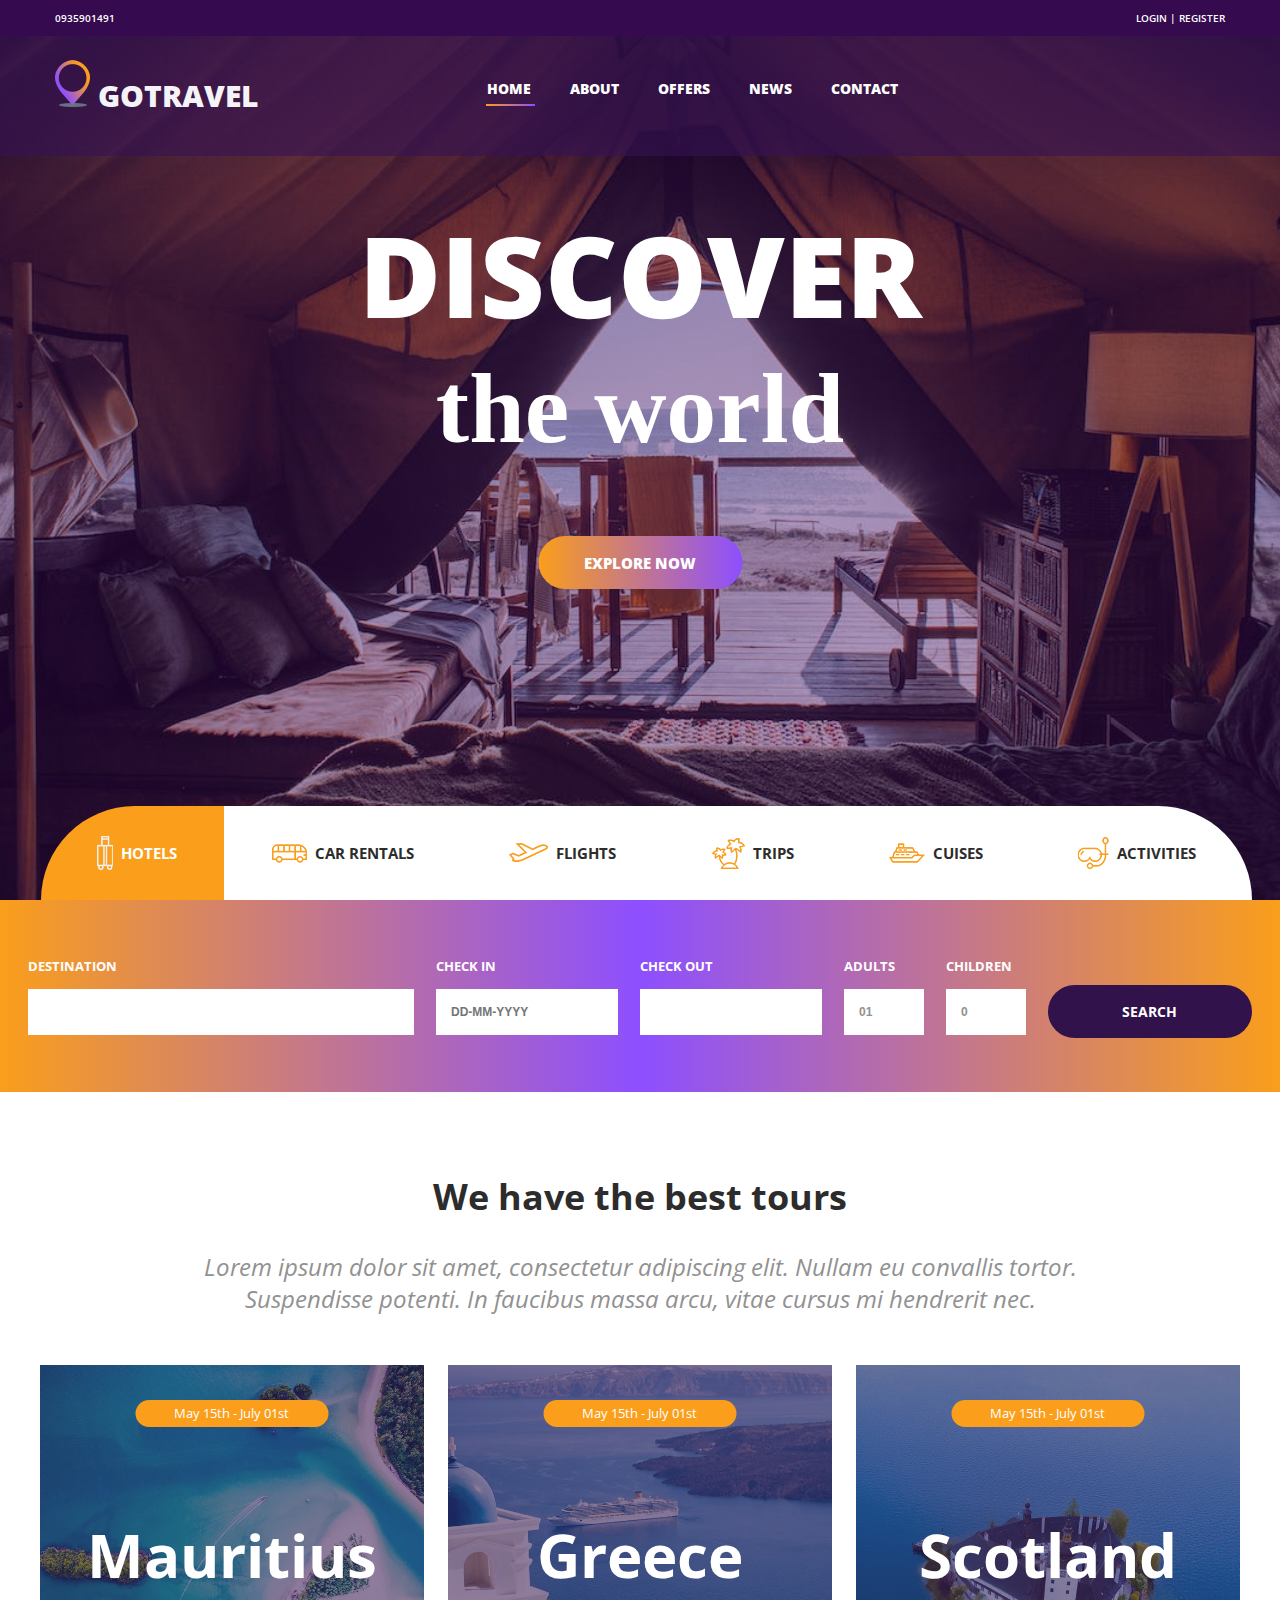
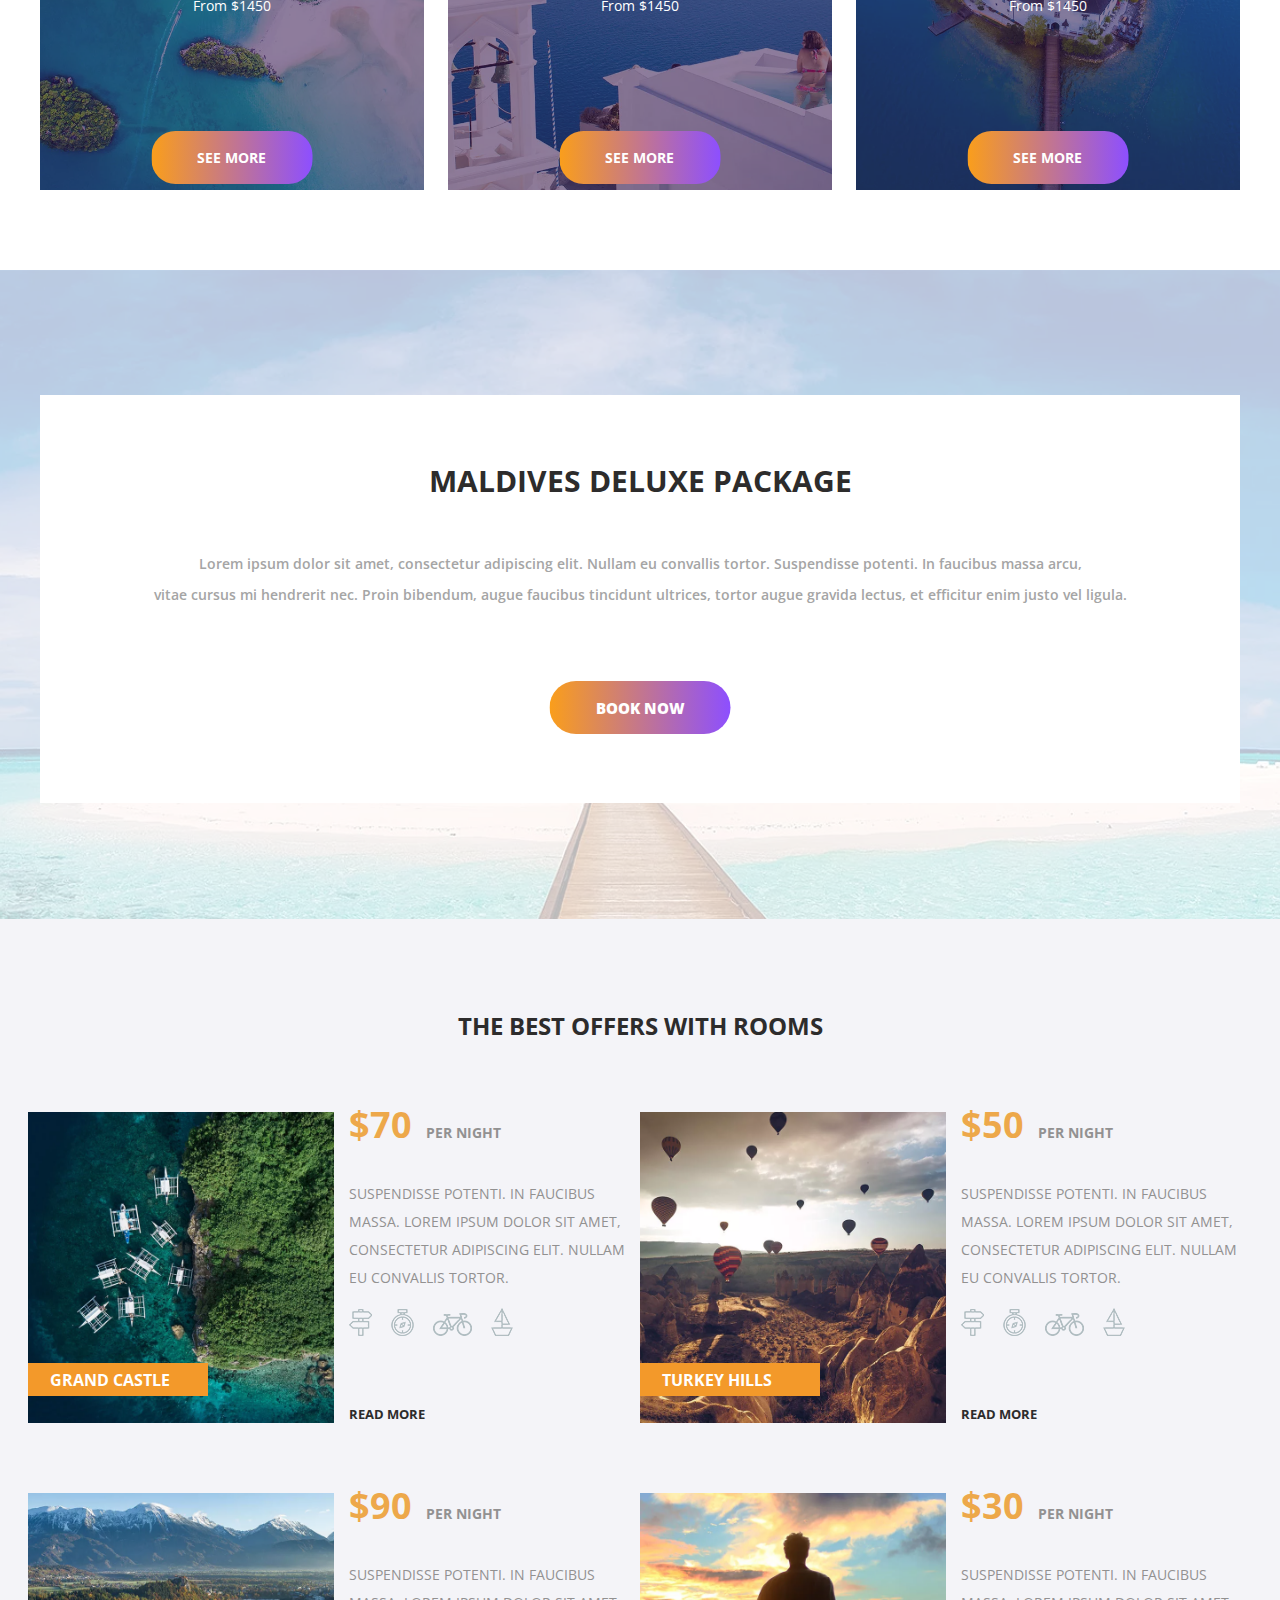
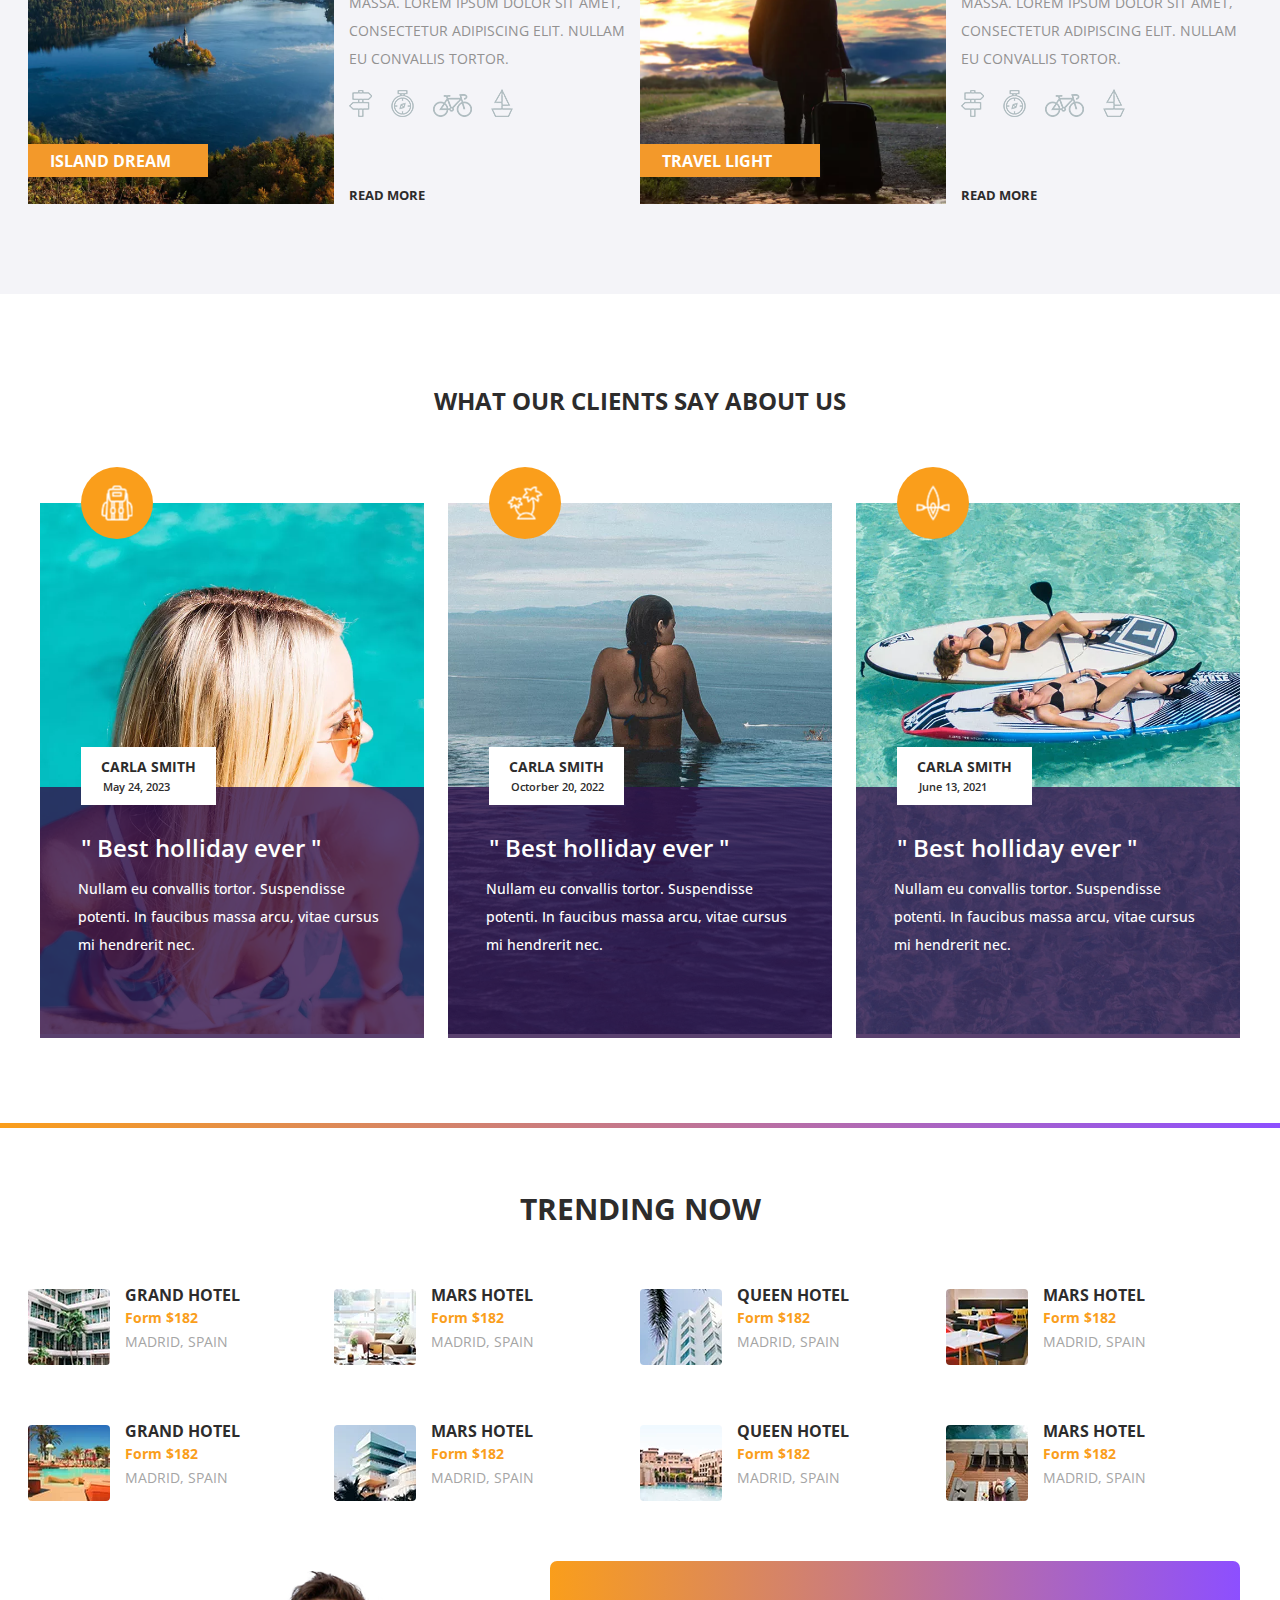
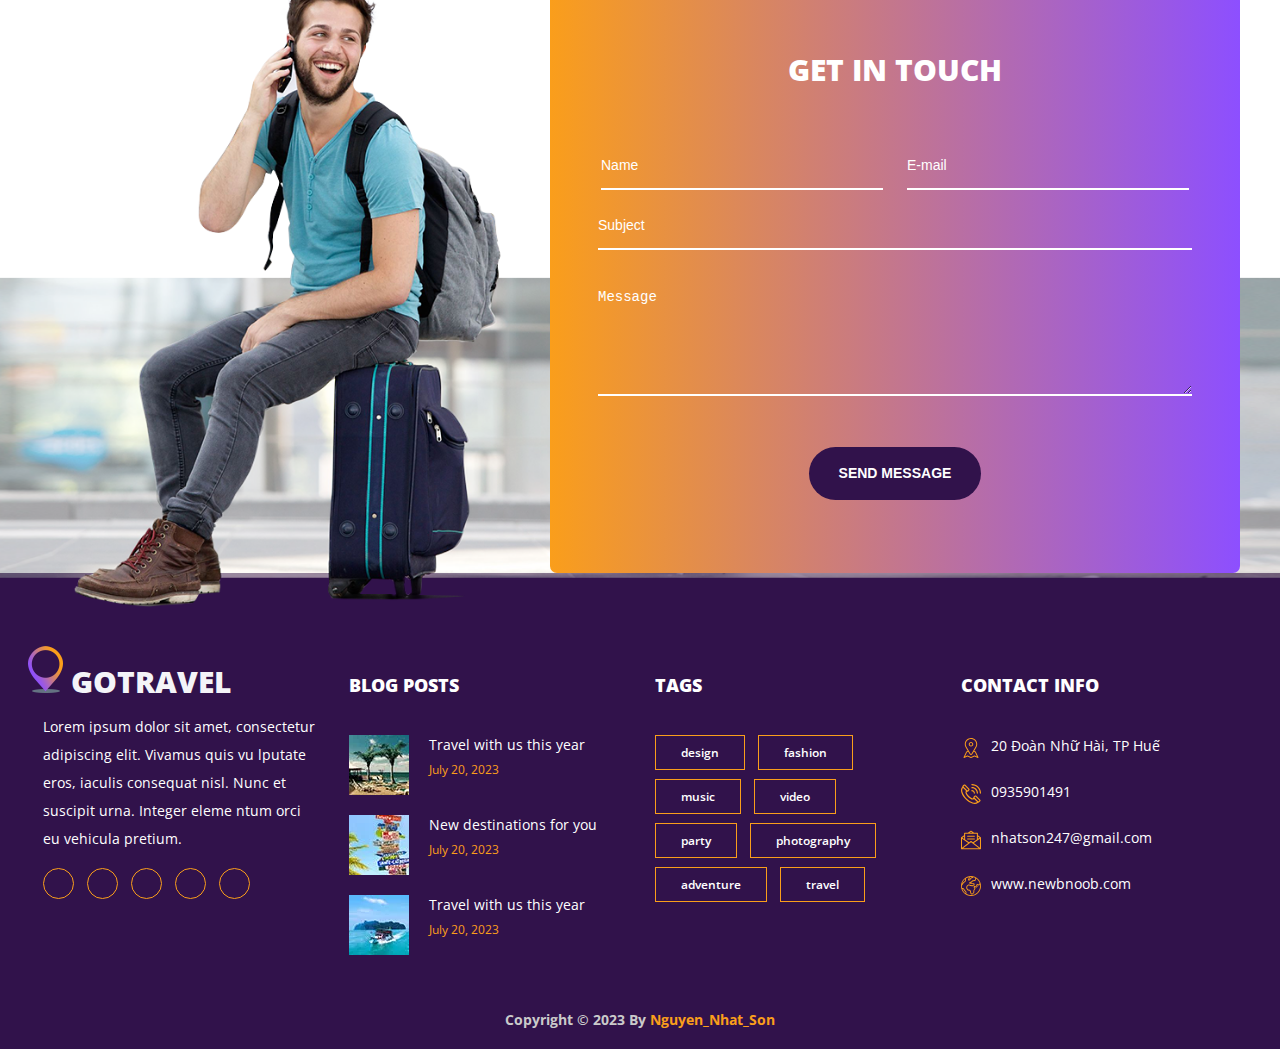
==== Pages/home.html @ bffc8c60 "update2023" ====
<!DOCTYPE html>
<html lang="en">
<head>
    <meta charset="UTF-8">
    <meta http-equiv="X-UA-Compatible" content="IE=edge">
    <meta name="viewport" content="width=device-width, initial-scale=1.0">
    <title>GoTravel</title>
    <link rel="stylesheet" href="https://cdnjs.cloudflare.com/ajax/libs/font-awesome/5.15.3/css/all.min.css" integrity="sha512-iBBXm8fW90+nuLcSKlbmrPcLa0OT92xO1BIsZ+ywDWZCvqsWgccV3gFoRBv0z+8dLJgyAHIhR35VZc2oM/gI1w==" crossorigin="anonymous" referrerpolicy="no-referrer">
    <link rel="stylesheet" href="../assets/main/css/grid.css">
    <link rel="stylesheet" href="../assets/main/css/base.css">
    <link rel="stylesheet" href="../assets/main/css/main.css">
    <link rel="stylesheet" href="../assets/main/css/responsive.css">
    <link rel="stylesheet" href="../assets/main/css/main-home.css">

    
</head>
<body>
    <header class="header">
        <div class="header__topbar">
        <div class="grid wide">
          <div class="header__topbar__container">
            <div class="row">
              <div class="l-6 m-8 c-8">
                <div class="header__topbar__container--contacts">
                  <span>0935901491</span>
                  <a href="#"><i class="fab fa-pinterest"></i></a>
                  <a href="#"><i class="fab fa-facebook-f"></i></a>
                  <a href="#"><i class="fab fa-twitter"></i></a>
                  <a href="#"><i class="fab fa-dribbble"></i></a>
                  <a href="#"><i class="fab fa-behance"></i></a>
                  <a href="#"><i class="fab fa-linkedin-in"></i></a>
                </div>
              </div>
              <div class="l-6 m-4 c-4">
                <ul class="header__topbar__container--register">
                    <a href="../form/dangnhap.html">
                      <li>Login</li>
                    </a>
                    <a href="#">
                      <li>|</li>
                    </a>
                    <a href="../form/dangky.html">
                      <li>Register</li>
                    </a>
                  </ul>
              </div>
            </div>
          </div>
        </div>
        </div>
        <nav class="header__nav">
        <div class="header__nav__container">
          <div class="grid wide">
            <div class="row">
              <div class="l-3 m-6 c-8">
                <a href="#">
                  <div class="header__nav__container--logo">
                    <img src="../assets/main/img/logo.webp" alt=""> GoTravel
                  </div>
                </a>
              </div>
              <div class="l-6 hide-on-tablet_mobile">
                <ul class="header__nav__container--list">
                    <li><a href="home.html" class="active">Home</a></li>
                    <li><a href="about.html">About</a></li>
                    <li><a href="offers.html">Offers</a></li>
                    <li><a href="news.html">News</a></li>
                    <li><a href="contact.html">Contact</a></li>
                </ul>
              </div>              
              <div class="l-3 m-6 c-4">
                  <i class="fas fa-bars list-tablet-mobile" id="menu_open"></i>
                <div class="header__nav__container--search">
                  <i class="fas fa-search" id="search"></i>
                  <br>
                  <input type="text" placeholder="Search...">
                </div>
              </div>
            </div>
          </div>
        </div>
        </nav>
        <div class="header__menu">
        <div class="header__menu__overlay"></div>
        <div class="header__menu__body--content">
          <ul>
            <li><a href="Pages/home.html" class="active">Home</a></li>
            <li><a href="Pages/about.html">About</a></li>
            <li><a href="Pages/offers.html">Offers</a></li>
            <li><a href="Pages/news.html">News</a></li>
            <li><a href="Pages/contact.html">Contact</a></li>
          </ul>
          <i class="fas fa-times" id="menu_close"></i>
        </div>
        </div>
        <div class="scroll-top">
        <i class="fas fa-arrow-up"></i>
        </div>
        </header>
        <div class="home">
          <div class="home__background"></div>
          <div class="grid wide">
              <div class="row">
                  <div class="home__container__slider">
                      <div class="home__container__slider--content">
                          <h1>Discover</h1>
                          <h1>the world</h1>
                      </div>
                      <div class="home__container__slider--btn">
                          <div class="btn__bgc"></div>
                          <a href="#">explore now</a>
                      </div>
                  </div>
              </div>
          </div>
      </div>
      <div class="search">
        <div class="grid wide">
            <div class="search__container__tabs grid wide">
                <div class="row">
                    <div class="search__container__tab d-flex active">
                        <img src="../assets/main/img/hotel.webp" alt="">
                        <span>Hotels</span>
                    </div>
                    <div class="search__container__tab d-flex">
                        <img src="../assets/main/img/car.webp" alt="">
                        <span>Car rentals</span>
                    </div>
                    <div class="search__container__tab d-flex">
                        <img src="../assets/main/img/fly.webp" alt="">
                        <span>Flights</span>
                    </div>
                    <div class="search__container__tab d-flex">
                        <img src="../assets/main/img/trip.webp" alt="">
                        <span>Trips</span>
                    </div>
                    <div class="search__container__tab d-flex">
                        <img src="../assets/main/img/cruises.webp" alt="">
                        <span>Cuises</span>
                    </div>
                    <div class="search__container__tab d-flex">
                        <img src="../assets/main/img/activities.webp" alt="">
                        <span>Activities</span>
                    </div>
                </div>
            </div>
            <div class="search__container">
                <div class="row">
                    <div class="search__container--item l-4 m-6 c-12">
                        <div>
                            <span>Destination</span>
                        </div>
                        <input type="text">
                    </div>
                    <div class="search__container--item l-2 m-6 c-12">
                        <div>
                            <span>Check in</span>
                        </div>
                        <input type="text" placeholder="DD-MM-YYYY">
                    </div>
                    <div class="search__container--item l-2 m-6 c-12">
                        <div>
                            <span>Check out</span>
                        </div>
                        <input type="text">
                    </div>
                    <div class="search__container--item l-1 m-3 c-6">
                        <div>
                            <span>Adults</span>
                        </div>
                        <select name="" id="">
                            <option>01</option>
                            <option>02</option>
                            <option>03</option>
                        </select>
                    </div>
                    <div class="search__container--item l-1 m-3 c-6">
                        <div>
                            <span>CHILDREN</span>
                        </div>
                        <select name="" id="">
                            <option>0</option>
                            <option>01</option>
                            <option>02</option>
                        </select>
                    </div>
                    <div class="search__container--btn l-2 m-4 c-4">
                        <a href="#">Search</a>
                    </div>
                </div>
            </div>
        </div>
    </div>
    <div class="tour">
      <div class="grid wide">
          <div class="tour__container">
              <div class="tour__container__content">
                  <h2>We have the best tours</h2>
                  <p>Lorem ipsum dolor sit amet, consectetur adipiscing elit. Nullam eu convallis tortor.<br> Suspendisse potenti. In faucibus massa arcu, vitae cursus mi hendrerit nec.</p>
              </div>
              <div class="tour__container__items">
                  <div class="row">
                      <div class="col l-4 m-12 c-12">
                          <div class="tour__container__item">
                              <div class="item__overlay"></div>
                              <div class="item__background" style="background-image:url(../assets/main/img/xintro_1.jpg.pagespeed.ic.vc2WNRX2pm.webp)"></div>
                              <div class="item__content">
                                  <span class="item_date">May 15th - July 01st</span>
                                  <div class="item_center">
                                      <h1>Mauritius</h1>
                                      <div class="item_price">From $1450</div>
                                      <div class="item_rating">
                                          <i class="fa fa-star"></i>
                                          <i class="fa fa-star"></i>
                                          <i class="fa fa-star"></i>
                                          <i class="fa fa-star"></i>
                                          <i class="fa fa-star"></i>
                                      </div>
                                      <div class="tour__item--btn">
                                          <div class="tour__btn__bgc"></div>
                                          <a href="#">See more </a>
                                      </div>
                                  </div>
                              </div>
                          </div>
                      </div>
                      <div class="col l-4 m-12 c-12">
                          <div class="tour__container__item">
                              <div class="item__overlay"></div>
                              <div class="item__background" style="background-image:url(../assets/main/img/xintro_2.jpg.pagespeed.ic.T0_SEU16mo.webp)"></div>
                              <div class="item__content">
                                  <span class="item_date">May 15th - July 01st</span>
                                  <div class="item_center">
                                      <h1>Greece</h1>
                                      <div class="item_price">From $1450</div>
                                      <div class="item_rating">
                                          <i class="fa fa-star"></i>
                                          <i class="fa fa-star"></i>
                                          <i class="fa fa-star"></i>
                                          <i class="fa fa-star"></i>
                                          <i class="fa fa-star"></i>
                                      </div>
                                      <div class="tour__item--btn">
                                          <div class="tour__btn__bgc"></div>
                                          <a href="#">See more
                                              <span></span>
                                              <span></span>
                                              <span></span>
                                          </a>
                                      </div>
                                  </div>
                              </div>
                          </div>
                      </div>
                      <div class="col l-4 m-12 c-12">
                          <div class="tour__container__item">
                              <div class="item__overlay"></div>
                              <div class="item__background" style="background-image:url(../assets/main/img/xintro_3.jpg.pagespeed.ic.56ahj3oq2s.webp)"></div>
                              <div class="item__content">
                                  <span class="item_date">May 15th - July 01st</span>
                                  <div class="item_center">
                                      <h1>Scotland</h1>
                                      <div class="item_price">From $1450</div>
                                      <div class="item_rating">
                                          <i class="fa fa-star"></i>
                                          <i class="fa fa-star"></i>
                                          <i class="fa fa-star"></i>
                                          <i class="fa fa-star"></i>
                                          <i class="fa fa-star"></i>
                                      </div>
                                      <div class="tour__item--btn">
                                          <div class="tour__btn__bgc"></div>
                                          <a href="#">See more
                                              <span></span>
                                              <span></span>
                                              <span></span>
                                          </a>
                                      </div>
                                  </div>
                              </div>
                          </div>
                      </div>
                  </div>
              </div>
          </div>
      </div>
  </div>
  <div class="package">
    <div class="package__background" style="background-image:url(../assets/main/img/xcta.jpg.pagespeed.ic.m69gPEowgD.webp)"></div>
    <div class="package__container">
        <div class="grid wide">
            <div class="package__container___body">
                <div class="package__container___body--content">
                    <div class="body--content__cta">
                        <h2>maldives deluxe package</h2>
                        <div class="item_rating">
                            <i class="fa fa-star"></i>
                            <i class="fa fa-star"></i>
                            <i class="fa fa-star"></i>
                            <i class="fa fa-star"></i>
                            <i class="far fa-star"></i>
                        </div>
                        <p>Lorem ipsum dolor sit amet, consectetur adipiscing elit. Nullam eu convallis tortor. Suspendisse potenti. In faucibus massa arcu,<br> vitae cursus mi hendrerit nec. Proin bibendum, augue faucibus tincidunt ultrices, tortor
                            augue gravida lectus, et efficitur enim justo vel ligula.</p>
                    </div>
                    <div class="item--btn">
                        <div class="btn__bgc"></div>
                        <a href="#">Book Now</a>
                    </div>
                </div>
            </div>
        </div>
    </div>
</div>
<div class="offers">
    <div class="offers__container">
        <div class="grid wide">
            <h2>the best offers with rooms</h2>
            <div class="row offers__container__items">
                <div class="col l-6 m-12 c-12 s-12">
                    <div class="offer__container__item">
                        <div class="row">
                            <div class="col l-6 m-6 c-6 s-12">
                                <div class="offer__item__img--container">
                                    <div class="offer__item__img" style="background-image:url(../assets/main/img/1.webp)"></div>
                                    <div class="offer__container__item-name">
                                        <a href="#">grand castle</a>
                                    </div>
                                </div>
                            </div>
                            <div class="l-6 m-6 c-6 s-12">
                                <div class="offer__container__item--content">
                                    <div class="offers__item__price">
                                        $70
                                        <span>per night</span>
                                    </div>
                                    <div class="item_rating">
                                        <i class="fa fa-star"></i>
                                        <i class="fa fa-star"></i>
                                        <i class="fa fa-star"></i>
                                        <i class="fa fa-star"></i>
                                        <i class="far fa-star"></i>
                                    </div>
                                    <p>Suspendisse potenti. In faucibus massa. Lorem ipsum dolor sit amet, consectetur adipiscing elit. Nullam eu convallis tortor.</p>
                                    <div class="offer__item--icon">
                                        <img src="../assets/main/img/xpost.png.pagespeed.ic.8S9NJqfU1S.webp" alt="">
                                        <img src="../assets/main/img/xcompass.png.pagespeed.ic.BMlGyHi2Dm.webp" alt="">
                                        <img src="../assets/main/img/xbicycle.png.pagespeed.ic.-D-2GN2myH.webp" alt="">
                                        <img src="../assets/main/img/xsailboat.png.pagespeed.ic.bAIbYdxQvf.webp" alt="">

                                    </div>
                                    <a href="#">Read more</a>
                                </div>
                            </div>
                        </div>
                    </div>
                </div>
                <div class="col l-6 m-12 c-12 s-12">
                    <div class="offer__container__item">
                        <div class="row">
                            <div class="col l-6 m-6 c-6 s-12">
                                <div class="offer__item__img--container">
                                    <div class="offer__item__img" style="background-image:url(../assets/main/img/2.webp)"></div>
                                    <div class="offer__container__item-name">
                                        <a href="#">turkey hills</a>
                                    </div>
                                </div>
                            </div>
                            <div class="l-6 m-6 c-6 s-12">
                                <div class="offer__container__item--content">
                                    <div class="offers__item__price">
                                        $50
                                        <span>per night</span>
                                    </div>
                                    <div class="item_rating">
                                        <i class="fa fa-star"></i>
                                        <i class="fa fa-star"></i>
                                        <i class="fa fa-star"></i>
                                        <i class="fa fa-star"></i>
                                        <i class="far fa-star"></i>
                                    </div>
                                    <p>Suspendisse potenti. In faucibus massa. Lorem ipsum dolor sit amet, consectetur adipiscing elit. Nullam eu convallis tortor.</p>
                                    <div class="offer__item--icon">
                                        <img src="../assets/main/img/xpost.png.pagespeed.ic.8S9NJqfU1S.webp" alt="">
                                        <img src="../assets/main/img/xcompass.png.pagespeed.ic.BMlGyHi2Dm.webp" alt="">
                                        <img src="../assets/main/img/xbicycle.png.pagespeed.ic.-D-2GN2myH.webp" alt="">
                                        <img src="../assets/main/img/xsailboat.png.pagespeed.ic.bAIbYdxQvf.webp" alt="">
                                    </div>
                                    <a href="#">Read more</a>
                                </div>
                            </div>
                        </div>
                    </div>
                </div>
                <div class="col l-6 m-12 c-12">
                    <div class="offer__container__item">
                        <div class="row">
                            <div class="col l-6 m-6 c-6 s-12">
                                <div class="offer__item__img--container">
                                    <div class="offer__item__img" style="background-image:url(../assets/main/img/xoffer_3.jpg.pagespeed.ic.9JfYNcm8fb.webp)"></div>
                                    <div class="offer__container__item-name">
                                        <a href="#">island dream</a>
                                    </div>
                                </div>
                            </div>
                            <div class="l-6 m-6 c-6 s-12">
                                <div class="offer__container__item--content">
                                    <div class="offers__item__price">
                                        $90
                                        <span>per night</span>
                                    </div>
                                    <div class="item_rating">
                                        <i class="fa fa-star"></i>
                                        <i class="fa fa-star"></i>
                                        <i class="fa fa-star"></i>
                                        <i class="fa fa-star"></i>
                                        <i class="far fa-star"></i>
                                    </div>
                                    <p>Suspendisse potenti. In faucibus massa. Lorem ipsum dolor sit amet, consectetur adipiscing elit. Nullam eu convallis tortor.</p>
                                    <div class="offer__item--icon">
                                        <img src="../assets/main/img/xpost.png.pagespeed.ic.8S9NJqfU1S.webp" alt="">
                                        <img src="../assets/main/img/xcompass.png.pagespeed.ic.BMlGyHi2Dm.webp" alt="">
                                        <img src="../assets/main/img/xbicycle.png.pagespeed.ic.-D-2GN2myH.webp" alt="">
                                        <img src="../assets/main/img/xsailboat.png.pagespeed.ic.bAIbYdxQvf.webp" alt="">
                                    </div>
                                    <a href="#">Read more</a>
                                </div>
                            </div>
                        </div>
                    </div>
                </div>
                <div class="col l-6 m-12 c-12">
                    <div class="offer__container__item">
                        <div class="row">
                            <div class="col l-6 m-6 c-6 s-12">
                                <div class="offer__item__img--container">
                                    <div class="offer__item__img" style="background-image:url(../assets/main/img/xoffer_4.jpg.pagespeed.ic.sP-uVX8-UR.webp)"></div>
                                    <div class="offer__container__item-name">
                                        <a href="#">travel light</a>
                                    </div>
                                </div>
                            </div>
                            <div class="l-6 m-6 c-6 s-12">
                                <div class="offer__container__item--content">
                                    <div class="offers__item__price">
                                        $30
                                        <span>per night</span>
                                    </div>
                                    <div class="item_rating">
                                        <i class="fa fa-star"></i>
                                        <i class="fa fa-star"></i>
                                        <i class="fa fa-star"></i>
                                        <i class="fa fa-star"></i>
                                        <i class="far fa-star"></i>
                                    </div>
                                    <p>Suspendisse potenti. In faucibus massa. Lorem ipsum dolor sit amet, consectetur adipiscing elit. Nullam eu convallis tortor.</p>
                                    <div class="offer__item--icon">
                                        <img src="../assets/main/img/xpost.png.pagespeed.ic.8S9NJqfU1S.webp" alt="">
                                        <img src="../assets/main/img/xcompass.png.pagespeed.ic.BMlGyHi2Dm.webp" alt="">
                                        <img src="../assets/main/img/xbicycle.png.pagespeed.ic.-D-2GN2myH.webp" alt="">
                                        <img src="../assets/main/img/xsailboat.png.pagespeed.ic.bAIbYdxQvf.webp" alt="">
                                    </div>
                                    <a href="#">Read more</a>
                                </div>
                            </div>
                        </div>
                    </div>
                </div>
            </div>
        </div>
    </div>
</div>
<div class="testimonials">
    <div class="test_border"></div>
    <div class="grid wide">
        <div class="testimonials__body">
            <h2>what our clients say about us</h2>
            <div class="testimonials__body__items">
                <div class="row">
                    <div class="col l-4 m-6 c-6 xs-12 s-12">
                        <div class="testimonials__body__item">
                            <img src="../assets/main/img/xtest_1.jpg.pagespeed.ic.-6ItEd8cDS.webp" alt="">
                            <div class="body__item--icon">
                                <img src="../assets/main/img/xbackpack.png.pagespeed.ic.FSTbvACRee.webp" alt="">
                            </div>
                            <div class="body__item__container">
                                <div class="body__item__container__content">
                                    <span>" Best holliday ever "</span>
                                    <p>Nullam eu convallis tortor. Suspendisse potenti. In faucibus massa arcu, vitae cursus mi hendrerit nec.</p>
                                    <div class="body__item__container--info">
                                        <h3>carla smith</h3>
                                        <span>May 24, 2023</span>
                                    </div>
                                </div>
                            </div>
                        </div>
                    </div>
                    <div class="col l-4 m-6 c-6 xs-12 s-12">
                        <div class="testimonials__body__item">
                            <img src="../assets/main/img/xtest_2.jpg.pagespeed.ic.PdNyty5fyM.webp" alt="">
                            <div class="body__item--icon">
                                <img src="../assets/main/img/xisland_t.png.pagespeed.ic.VzskOYDdnJ.webp" alt="">
                            </div>
                            <div class="body__item__container">
                                <div class="body__item__container__content">
                                    <span>" Best holliday ever "</span>
                                    <p>Nullam eu convallis tortor. Suspendisse potenti. In faucibus massa arcu, vitae cursus mi hendrerit nec.</p>
                                    <div class="body__item__container--info">
                                        <h3>carla smith</h3>
                                        <span>Octorber 20, 2022</span>
                                    </div>
                                </div>
                            </div>
                        </div>
                    </div>
                    <div class="col l-4 ">
                        <div class="testimonials__body__item">
                            <img src="../assets/main/img/xtest_3.jpg.pagespeed.ic.ewoEOM4gUF.webp" alt="">
                            <div class="body__item--icon">
                                <img src="../assets/main/img/kayak.png.webp" alt="">
                            </div>
                            <div class="body__item__container">
                                <div class="body__item__container__content">
                                    <span>" Best holliday ever "</span>
                                    <p>Nullam eu convallis tortor. Suspendisse potenti. In faucibus massa arcu, vitae cursus mi hendrerit nec.</p>
                                    <div class="body__item__container--info">
                                        <h3>carla smith</h3>
                                        <span>June 13, 2021</span>
                                    </div>
                                </div>
                            </div>
                        </div>
                    </div>
                </div>
            </div>
        </div>
    </div>
</div>
<div class="trending">
    <div class="grid wide">
        <div class="trending__container">
            <h2>Trending Now</h2>
            <div class="trending__container__content">
                <div class="row">
                    <div class="col l-3 m-4 c-6 ">
                        <div class="row treding__container__item">
                            <div class="trending__content__img">
                                <img src="../assets/main/img/xtrend_1.png.pagespeed.ic.T7lv0FH9k0.webp" alt="">
                            </div>
                            <div class="trending__content__text">
                                <a href="#">Grand hotel</a>
                                <div class="trending__content--price">Form $182</div>
                                <span>Madrid, spain</span>
                            </div>
                        </div>
                    </div>
                    <div class="col l-3 m-4 c-6 ">
                        <div class="row treding__container__item">
                            <div class="trending__content__img">
                                <img src="../assets/main/img/xtrend_2.png.pagespeed.ic.RVoMK96K_o.webp" alt="">
                            </div>
                            <div class="trending__content__text">
                                <a href="#">Mars hotel</a>
                                <div class="trending__content--price">Form $182</div>
                                <span>Madrid, spain</span>
                            </div>
                        </div>
                    </div>
                    <div class="col l-3 m-4 c-6 ">
                        <div class="row treding__container__item">
                            <div class="trending__content__img">
                                <img src="../assets/main/img/xtrend_3.png.pagespeed.ic.r-Q1a1RUR6.webp" alt="">
                            </div>
                            <div class="trending__content__text">
                                <a href="#">Queen hotel</a>
                                <div class="trending__content--price">Form $182</div>
                                <span>Madrid, spain</span>
                            </div>
                        </div>
                    </div>
                    <div class="col l-3 m-4 c-6 ">
                        <div class="row treding__container__item">
                            <div class="trending__content__img">
                                <img src="../assets/main/img/xtrend_4.png.pagespeed.ic.IIP5He-Ysz.webp" alt="">
                            </div>
                            <div class="trending__content__text">
                                <a href="#">Mars hotel</a>
                                <div class="trending__content--price">Form $182</div>
                                <span>Madrid, spain</span>
                            </div>
                        </div>
                    </div>
                    <div class="col l-3 m-4 c-6 ">
                        <div class="row treding__container__item">
                            <div class="trending__content__img">
                                <img src="../assets/main/img/xtrend_5.png.pagespeed.ic.7EI7n6G_29.webp" alt="">
                            </div>
                            <div class="trending__content__text">
                                <a href="#">Grand hotel</a>
                                <div class="trending__content--price">Form $182</div>
                                <span>Madrid, spain</span>
                            </div>
                        </div>
                    </div>
                    <div class="col l-3 m-4 c-6 ">
                        <div class="row treding__container__item">
                            <div class="trending__content__img">
                                <img src="../assets/main/img/xtrend_6.png.pagespeed.ic.VzjfNeZa0P.webp" alt="">
                            </div>
                            <div class="trending__content__text">
                                <a href="#">Mars hotel</a>
                                <div class="trending__content--price">Form $182</div>
                                <span>Madrid, spain</span>
                            </div>
                        </div>
                    </div>
                    <div class="col l-3 m-0 c-0 ">
                        <div class="row treding__container__item">
                            <div class="trending__content__img">
                                <img src="../assets/main/img/xtrend_7.png.pagespeed.ic.zHzApqDPn0.webp" alt="">
                            </div>
                            <div class="trending__content__text">
                                <a href="#">Queen hotel</a>
                                <div class="trending__content--price">Form $182</div>
                                <span>Madrid, spain</span>
                            </div>
                        </div>
                    </div>
                    <div class="col l-3 m-0 c-0 ">
                        <div class="row treding__container__item">
                            <div class="trending__content__img">
                                <img src="../assets/main/img/xtrend_8.png.pagespeed.ic.PnOWJ1cx4g.webp" alt="">
                            </div>
                            <div class="trending__content__text">
                                <a href="#">Mars hotel</a>
                                <div class="trending__content--price">Form $182</div>
                                <span>Madrid, spain</span>
                            </div>
                        </div>
                    </div>
                </div>
            </div>
        </div>
    </div>
</div>
<div class="contact">
    <div class="contact__background"></div>
    <div class="grid wide">
        <div class="contact__container">
            <div class="row">
                <div class="col l-5"></div>
                <div class="col l-7">
                    <div class="contact__container__form">
                        <div class="contact__container__form--title">
                            <h2>get in touch</h2>
                        </div>
                        <div class="contact__form">
                            <input type="text" placeholder="Name" class="contact_form_name">
                            <input type="text" placeholder="E-mail" class="contact_form_email">
                            <input type="text" placeholder="Subject" class="contact_form_subject">
                            <textarea name="" id="" cols="30" rows="10" placeholder="Message"></textarea>
                            <button class="form_submit_button">send message</button>
                        </div>
                    </div>
                </div>
            </div>
        </div>
    </div>
</div>
<footer class="footer">
    <div class="footer__container">
            <div class="grid wide">
              <div class="row">
                <div class="col l-3 m-6 c-6 s-12">
                  <div class="footer__container__about">
                    <div class="container__about--logo">
                      <a href="#">
                        <img src="../assets/main/img/logo.webp" alt=""> GoTravel
                      </a>
                    </div>
                    <div class="container__about--text">
                      <p>
                        Lorem ipsum dolor sit amet, consectetur adipiscing elit.
                        Vivamus quis vu lputate eros, iaculis consequat nisl. Nunc
                        et suscipit urna. Integer eleme ntum orci eu vehicula
                        pretium.
                      </p>
                    </div>
                    <div class="container__about--social">
                      <ul>
                        <li>
                          <a href="#"><i class="fab fa-pinterest"></i></a>
                        </li>
                        <li>
                          <a href="#"><i class="fab fa-facebook-f"></i></a>
                        </li>
                        <li>
                          <a href="#"><i class="fab fa-twitter"></i></a>
                        </li>
                        <li>
                          <a href="#"><i class="fab fa-dribbble"></i></a>
                        </li>
                        <li>
                          <a href="#"><i class="fab fa-behance"></i></a>
                        </li>
                      </ul>
                    </div>
                  </div>
                </div>
                <div class="col l-3 m-6 c-6 s-12">
                  <div class="footer__container__blog">
                    <h2>Blog Posts</h2>
                    <div class="footer__container__blog--content">
                      <div class="container__blog__item">
                        <div class="container__blog__item--img">
                          <img src="../assets/main/img/xfooter_blog_1.jpg.pagespeed.ic.n5JT1wzbm-.webp" alt="">
                          <div class="container__blog__item--text">
                            <a href="#">Travel with us this year</a><br>
                            <span>July 20, 2023</span>
                          </div>
                        </div>
                      </div>
                      <div class="container__blog__item">
                        <div class="container__blog__item--img">
                          <img src="../assets/main/img/xfooter_blog_2.jpg.pagespeed.ic.u_Bp7zMu38.webp" alt="">
                          <div class="container__blog__item--text">
                            <a href="#">New destinations for you</a><br>
                            <span>July 20, 2023</span>
                          </div>
                        </div>
                      </div>
                      <div class="container__blog__item">
                        <div class="container__blog__item--img">
                          <img src="../assets/main/img/xfooter_blog_3.jpg.pagespeed.ic.XDkX_CloU3.webp" alt="">
                          <div class="container__blog__item--text">
                            <a href="#">Travel with us this year</a><br>
                            <span>July 20, 2023</span>
                          </div>
                        </div>
                      </div>
                    </div>
                  </div>
                </div>
                <div class="col l-3 m-6 c-6 s-12">
                  <div class="footer__container__tags">
                    <h2>Tags</h2>
                    <div class="footer__container__tags__content">
                      <ul>
                        <li><a href="#">design</a></li>
                        <li><a href="#">fashion</a></li>
                        <li><a href="#">music</a></li>
                        <li><a href="#">video</a></li>
                        <li><a href="#">party</a></li>
                        <li><a href="#">photography</a></li>
                        <li><a href="#">adventure</a></li>
                        <li><a href="#">travel</a></li>
                      </ul>
                    </div>
                  </div>
                </div>
                <div class="col l-3 m-6 c-6 s-12">
                  <div class="footer__container__contact">
                    <h2>Contact Info</h2>
                    <div class="footer__container__contact__content">
                      <div class="container__contact__info">
                        <div class="container__contact__info--img">
                          <img src="../assets/main/img/placeholder.svg" alt="">
                        </div>
                        <span>20 Đoàn Nhữ Hài, TP Huế</span>
                      </div>
                      <div class="container__contact__info">
                        <div class="container__contact__info--img">
                          <img src="../assets/main/img/phone-call.svg" alt="">
                        </div>
                        <span>0935901491</span>
                      </div>
                      <div class="container__contact__info">
                        <div class="container__contact__info--img">
                          <img src="../assets/main/img/message.svg" alt="">
                        </div>
                        <span>nhatson247@gmail.com</span>
                      </div>
                      <div class="container__contact__info">
                        <div class="container__contact__info--img">
                          <img src="../assets/main/img/planet-earth.svg" alt="">
                        </div>
                        <span>www.newbnoob.com</span>
                      </div>
                    </div>
                  </div>
                </div>
              </div>
              <span class="copyright">Copyright © 2023 By<a href="">
                  Nguyen_Nhat_Son</a></span>
            </div>
          </div>
    </footer>
    <script src="../assets/js/home.js"></script>
</body>
</html>
---- assets/main/css/grid.css ----
.grid {
    width: 100%;
    display: block;
    padding: 0;
}

.grid.wide {
    max-width: 1200px;
    margin: 0 auto;
}

.row {
    display: flex;
    flex-wrap: wrap;
    margin-left: -4px;
    margin-right: -4px;
}

.row.no-gutters {
    margin-left: 0;
    margin-right: 0;
}

.col {
    padding-left: 4px;
    padding-right: 4px;
}

.row.no-gutters .col {
    padding-left: 0;
    padding-right: 0;
}

.c-0 {
    display: none;
}

.c-1 {
    flex: 0 0 8.33333%;
    max-width: 8.33333%;
}

.c-2 {
    flex: 0 0 16.66667%;
    max-width: 16.66667%;
}

.c-3 {
    flex: 0 0 25%;
    max-width: 25%;
}

.c-4 {
    flex: 0 0 33.33333%;
    max-width: 33.33333%;
}

.c-5 {
    flex: 0 0 41.66667%;
    max-width: 41.66667%;
}

.c-6 {
    flex: 0 0 50%;
    max-width: 50%;
}

.c-7 {
    flex: 0 0 58.33333%;
    max-width: 58.33333%;
}

.c-8 {
    flex: 0 0 66.66667%;
    max-width: 66.66667%;
}

.c-9 {
    flex: 0 0 75%;
    max-width: 75%;
}

.c-10 {
    flex: 0 0 83.33333%;
    max-width: 83.33333%;
}

.c-11 {
    flex: 0 0 91.66667%;
    max-width: 91.66667%;
}

.c-12 {
    flex: 0 0 100%;
    max-width: 100%;
}

.c-o-1 {
    margin-left: 8.33333%;
}

.c-o-2 {
    margin-left: 16.66667%;
}

.c-o-3 {
    margin-left: 25%;
}

.c-o-4 {
    margin-left: 33.33333%;
}

.c-o-5 {
    margin-left: 41.66667%;
}

.c-o-6 {
    margin-left: 50%;
}

.c-o-7 {
    margin-left: 58.33333%;
}

.c-o-8 {
    margin-left: 66.66667%;
}

.c-o-9 {
    margin-left: 75%;
}

.c-o-10 {
    margin-left: 83.33333%;
}

.c-o-11 {
    margin-left: 91.66667%;
}

/* >= Tablet */
@media (min-width: 740px) {
    .row {
        margin-left: -8px;
        margin-right: -8px;
    }

    .col {
        padding-left: 8px;
        padding-right: 8px;
    }

    .m-0 {
        display: none;
    }

    .m-1,
    .m-2,
    .m-3,
    .m-4,
    .m-5,
    .m-6,
    .m-7,
    .m-8,
    .m-9,
    .m-10,
    .m-11,
    .m-12 {
        display: block;
    }

    .m-1 {
        flex: 0 0 8.33333%;
        max-width: 8.33333%;
    }

    .m-2 {
        flex: 0 0 16.66667%;
        max-width: 16.66667%;
    }

    .m-3 {
        flex: 0 0 25%;
        max-width: 25%;
    }

    .m-4 {
        flex: 0 0 33.33333%;
        max-width: 33.33333%;
    }

    .m-5 {
        flex: 0 0 41.66667%;
        max-width: 41.66667%;
    }

    .m-6 {
        flex: 0 0 50%;
        max-width: 50%;
    }

    .m-7 {
        flex: 0 0 58.33333%;
        max-width: 58.33333%;
    }

    .m-8 {
        flex: 0 0 66.66667%;
        max-width: 66.66667%;
    }

    .m-9 {
        flex: 0 0 75%;
        max-width: 75%;
    }

    .m-10 {
        flex: 0 0 83.33333%;
        max-width: 83.33333%;
    }

    .m-11 {
        flex: 0 0 91.66667%;
        max-width: 91.66667%;
    }

    .m-12 {
        flex: 0 0 100%;
        max-width: 100%;
    }

    .m-o-1 {
        margin-left: 8.33333%;
    }

    .m-o-2 {
        margin-left: 16.66667%;
    }

    .m-o-3 {
        margin-left: 25%;
    }

    .m-o-4 {
        margin-left: 33.33333%;
    }

    .m-o-5 {
        margin-left: 41.66667%;
    }

    .m-o-6 {
        margin-left: 50%;
    }

    .m-o-7 {
        margin-left: 58.33333%;
    }

    .m-o-8 {
        margin-left: 66.66667%;
    }

    .m-o-9 {
        margin-left: 75%;
    }

    .m-o-10 {
        margin-left: 83.33333%;
    }

    .m-o-11 {
        margin-left: 91.66667%;
    }
}

/* PC medium resolution > */
@media (min-width: 1113px) {
    .row {
        margin-left: -12px;
        margin-right: -12px;
    }

    .row.sm-gutter {
        margin-left: -5px;
        margin-right: -5px;
    }

    .col {
        padding-left: 12px;
        padding-right: 12px;
    }

    .row.sm-gutter .col {
        padding-left: 5px;
        padding-right: 5px;
    }

    .l-0 {
        display: none;
    }

    .l-1,
    .l-2,
    .l-2-4,
    .l-3,
    .l-4,
    .l-5,
    .l-6,
    .l-7,
    .l-8,
    .l-9,
    .l-10,
    .l-11,
    .l-12 {
        display: block;
    }

    .l-1 {
        flex: 0 0 8.33333%;
        max-width: 8.33333%;
    }

    .l-2 {
        flex: 0 0 16.66667%;
        max-width: 16.66667%;
    }

    .l-2-4 {
        flex: 0 0 20%;
        max-width: 20%;
    }

    .l-3 {
        flex: 0 0 25%;
        max-width: 25%;
    }

    .l-4 {
        flex: 0 0 33.33333%;
        max-width: 33.33333%;
    }

    .l-5 {
        flex: 0 0 41.66667%;
        max-width: 41.66667%;
    }

    .l-6 {
        flex: 0 0 50%;
        max-width: 50%;
    }

    .l-7 {
        flex: 0 0 58.33333%;
        max-width: 58.33333%;
    }

    .l-8 {
        flex: 0 0 66.66667%;
        max-width: 66.66667%;
    }

    .l-9 {
        flex: 0 0 75%;
        max-width: 75%;
    }

    .l-10 {
        flex: 0 0 83.33333%;
        max-width: 83.33333%;
    }

    .l-11 {
        flex: 0 0 91.66667%;
        max-width: 91.66667%;
    }

    .l-12 {
        flex: 0 0 100%;
        max-width: 100%;
    }

    .l-o-1 {
        margin-left: 8.33333%;
    }

    .l-o-2 {
        margin-left: 16.66667%;
    }

    .l-o-3 {
        margin-left: 25%;
    }

    .l-o-4 {
        margin-left: 33.33333%;
    }

    .l-o-5 {
        margin-left: 41.66667%;
    }

    .l-o-6 {
        margin-left: 50%;
    }

    .l-o-7 {
        margin-left: 58.33333%;
    }

    .l-o-8 {
        margin-left: 66.66667%;
    }

    .l-o-9 {
        margin-left: 75%;
    }

    .l-o-10 {
        margin-left: 83.33333%;
    }

    .l-o-11 {
        margin-left: 91.66667%;
    }
}

/* Tablet - PC low resolution */
@media (min-width: 740px) and (max-width: 1023px) {
    .wide {
        width: 644px;
    }
}

/* > PC low resolution */
@media (min-width: 1024px) and (max-width: 1239px) {
    .wide {
        width: 984px;
    }

    .wide .row {
        margin-left: -12px;
        margin-right: -12px;
    }

    .wide .row.sm-gutter {
        margin-left: -5px;
        margin-right: -5px;
    }

    .wide .col {
        padding-left: 12px;
        padding-right: 12px;
    }

    .wide .row.sm-gutter .col {
        padding-left: 5px;
        padding-right: 5px;
    }

    .wide .l-0 {
        display: none;
    }

    .wide .l-1,
    .wide .l-2,
    .wide .l-2-4,
    .wide .l-3,
    .wide .l-4,
    .wide .l-5,
    .wide .l-6,
    .wide .l-7,
    .wide .l-8,
    .wide .l-9,
    .wide .l-10,
    .wide .l-11,
    .wide .l-12 {
        display: block;
    }

    .wide .l-1 {
        flex: 0 0 8.33333%;
        max-width: 8.33333%;
    }

    .wide .l-2 {
        flex: 0 0 16.66667%;
        max-width: 16.66667%;
    }

    .wide .l-2-4 {
        flex: 0 0 20%;
        max-width: 20%;
    }

    .wide .l-3 {
        flex: 0 0 25%;
        max-width: 25%;
    }

    .wide .l-4 {
        flex: 0 0 33.33333%;
        max-width: 33.33333%;
    }

    .wide .l-5 {
        flex: 0 0 41.66667%;
        max-width: 41.66667%;
    }

    .wide .l-6 {
        flex: 0 0 50%;
        max-width: 50%;
    }

    .wide .l-7 {
        flex: 0 0 58.33333%;
        max-width: 58.33333%;
    }

    .wide .l-8 {
        flex: 0 0 66.66667%;
        max-width: 66.66667%;
    }

    .wide .l-9 {
        flex: 0 0 75%;
        max-width: 75%;
    }

    .wide .l-10 {
        flex: 0 0 83.33333%;
        max-width: 83.33333%;
    }

    .wide .l-11 {
        flex: 0 0 91.66667%;
        max-width: 91.66667%;
    }

    .wide .l-12 {
        flex: 0 0 100%;
        max-width: 100%;
    }

    .wide .l-o-1 {
        margin-left: 8.33333%;
    }

    .wide .l-o-2 {
        margin-left: 16.66667%;
    }

    .wide .l-o-3 {
        margin-left: 25%;
    }

    .wide .l-o-4 {
        margin-left: 33.33333%;
    }

    .wide .l-o-5 {
        margin-left: 41.66667%;
    }

    .wide .l-o-6 {
        margin-left: 50%;
    }

    .wide .l-o-7 {
        margin-left: 58.33333%;
    }

    .wide .l-o-8 {
        margin-left: 66.66667%;
    }

    .wide .l-o-9 {
        margin-left: 75%;
    }

    .wide .l-o-10 {
        margin-left: 83.33333%;
    }

    .wide .l-o-11 {
        margin-left: 91.66667%;
    }
}
---- assets/main/css/base.css ----
@import url('https://fonts.googleapis.com/css2?family=Open+Sans:wght@300;500;600;700&family=Roboto:wght@300;500;700&display=swap');

:root {
    --primary-color: #fa9e1b;
    --white-color: #fff;
    --violet: #8d4fff;
    --yellow: #fa9e1b;
    --black: #2d2c2c;
    --btn-black: #31124b;
    --bg-header: rgba(54, 19, 84, .6);
    --bg-header-scroll: rgba(54, 19, 84, .85);
    --bg-btn: linear-gradient(to right, #fa9e1b, #8d4fff, #fa9e1b);
    --bg-section: linear-gradient(to right, #fa9e1b, #8d4fff);
    --offer-color: #eda84a;
    --border: linear-gradient(to right, #fa9e1b, #8d4fff);
}
* {
    margin: 0;
    padding: 0;
    text-decoration: none;
    box-sizing: border-box;
}
body {
    font-family: 'Open Sans', sans-serif;
    font-size: 14px;
    font-weight: 400;
    background: var(--white-color);
    color: #a5a5a5;
    overflow-x: hidden;
}
/* Header */

.header {
    transition: all .9s ease-in-out;
}

.header .scroll {
    background: rgba(54, 19, 84, .85);
    height: 100px;
    position: fixed;
    z-index: 99;
    animation: toTop 1s ease forwards;
}

@keyframes toTop {
    from {
        height: 135px;
    }
    to {
        height: 100px;
    }
}

.header .scroll .header__nav__container {
    padding: 20px 0;
}

.header .scroll .header__nav__container--search input {
    transform: translateY(60%);
}

.header .row {
    margin: 0 15px;
}

.header__nav {
    position: absolute;
    z-index: 2;
    width: 100%;
    background: rgba(54, 19, 84, .6);
}

.hide {
    display: none;
}

.header__topbar {
    width: 100%;
    height: 36px;
    background: #350a4e;
    position: absolute;
    z-index: 3;
}

.header__topbar__container {
    text-transform: uppercase;
    font-size: 10px;
    font-weight: 600;
    color: var(--white-color);
    line-height: 36px;
}

.header__topbar__container .row {
    justify-content: space-between;
}

.header__topbar__container--contacts span {
    padding-right: 45px;
    cursor: default;
}

.header__topbar__container--contacts i {
    transition: all .3s ease;
}

.header__topbar__container--contacts a {
    color: var(--white-color);
    padding: 0 10px;
}

.header__topbar__container--register {
    text-align: right;
}

.header__topbar__container--register li {
    list-style: none;
    display: inline-block;
}

.header__topbar__container--register a {
    color: var(--white-color);
}

.header__topbar__container--contacts i:hover,
.header__topbar__container--register a:hover {
    color: var(--yellow);
}

.header__nav__container {
    text-transform: uppercase;
    padding: 40px 0;
    padding-top: 60px;
}

.header__nav__container .row {
    align-items: center;
    justify-content: space-between;
}

.header__nav__container a {
    color: var(--white-color);
}

.header__nav__container--logo {
    font-size: 30px;
    color: #f4f4f8;
    font-weight: 800;
}

.header__nav__container--list {
    text-align: right;
    font-weight: 600;
}

.header__nav__container--list li {
    list-style: none;
    display: inline-block;
    position: relative;
}

.header__nav__container--list a::after {
    display: block;
    position: absolute;
    left: -1px;
    bottom: -8px;
    width: calc(100% + 2px);
    height: 2px;
    background: linear-gradient(to right, #fa9e1b, #8d4fff);
    content: '';
    opacity: 0;
    transition: all 300ms ease;
}

.header__nav__container--list a:hover::after {
    opacity: 1;
}

.header__nav__container--list a.active::after {
    opacity: 1;
}

.header__nav__container--search {
    text-align: right;
    position: relative;
    color: var(--white-color);
}

.header__nav__container--search .active {
    opacity: 1;
}

.header__nav__container--search i {
    font-size: 18px;
    transform: rotate(90deg);
    transition: all 300ms ease;
    cursor: pointer;
}

.header__nav__container--search i:hover {
    color: var(--yellow);
}

.header__nav__container--search input {
    height: 40px;
    width: 95%;
    position: absolute;
    border: none;
    outline: none;
    left: 0;
    margin-top: 18px;
    opacity: 0;
    padding-left: 15px;
    border-radius: 5px;
    transition: all .5s ease;
    transform: translateY(50%);
    box-shadow: 0 8px 20px rgb(0 0 0 / 15%);
    border-radius: 7px;
}

.header__nav__container--search input.active {
    opacity: 1;
    transform: translateY(0)
}

.header__menu__overlay {
    position: fixed;
    width: 100vw;
    height: 100vh;
    background-color: rgba(0, 0, 0, .3);
    z-index: 100;
    display: none;
}

@keyframes open {
    from {
        right: -320px;
    }
    to {
        right: 0;
    }
}

@keyframes close {
    from {
        width: 320px;
    }
    to {
        width: 0;
    }
}

.header__menu__body--content {
    padding: 30px 50px;
    display: flex;
    justify-content: space-between;
    position: fixed;
    right: -320px;
    top: 0;
    width: 320px;
    height: 100%;
    background: rgba(54, 19, 84, .6);
    z-index: 100;
    transition: all .7s ease-in-out;
}

.header__menu__body--content.open {
    right: 0;
}

.header__menu__body--content i {
    text-align: right;
    color: var(--white-color);
    font-size: 25px;
    transition: all .3s ease-in;
    cursor: pointer;
}

.header__menu__body--content i:hover {
    color: var(--yellow);
}

.header__menu__body--content ul {
    list-style: none;
}

.header__menu__body--content ul a:hover,
.header__menu__body--content ul a.active {
    color: var(--yellow);
}

.header__menu__body--content a {
    font-family: 'Beyond';
    color: var(--white-color);
    font-size: 25px;
    padding: 25px 0;
    display: block;
}
.list-tablet-mobile{
    display: none;
}
.scroll-top {
    position: fixed;
    right: 15px;
    bottom: 50px;
    width: 50px;
    height: 50px;
    border-radius: 50%;
    background-color: var(--yellow);
    cursor: pointer;
    z-index: 99;
    display: none;
    transition: all .5s ease
}

.scroll-top i {
    font-size:22px;
    color: var(--white-color);
    margin-left: 50%;
    transform:translateX(-50%);
    margin-top: 25%;
    transition: all .3s ease
}

.scroll-top i:hover {
    color:var(--black)
}
/* Footer */

.footer {
    width: 100%;
    padding-top: 100px;
    padding-bottom: 20px;
    background: #31124b;
}

.footer__container h2 {
    font-size: 18px;
    font-weight: 700;
    color: #fff;
    text-transform: uppercase;
    margin-bottom: 38px;
}

.footer__container .row {
    position: relative;
}

.footer__container .col {
    padding: 0 15px;
}

.container__about--logo {
    position: absolute;
    left: 0;
    top: -9%;
}

.footer__container__about a {
    font-size: 30px;
    color: #f4f4f8;
    font-weight: 800;
    text-transform: uppercase;
}

.container__about--text {
    font-size: 14px;
    font-weight: 600;
    color: #fff;
    line-height: 2;
    margin-top: 20%;
    margin-bottom: 15px;
}

.container__about--social ul {
    list-style: none;
}

.container__about--social ul li {
    display: inline-block;
    width: 31px;
    height: 31px;
    border: solid 1px var(--yellow);
    border-radius: 50%;
    text-align: center;
    transition: all 200ms ease;
    margin-right: 9px;
}

.container__about--social li:hover {
    background: var(--yellow);
}

.container__about--social li:hover i {
    color: var(--black);
}

.container__about--social a {
    display: block;
    position: relative;
    width: 100%;
    height: 100%;
}

.container__about--social i {
    display: block;
    position: relative;
    color: #fff;
    top: 50%;
    transform: translateY(-50%);
    font-size: 12px;
    transition: all 200ms ease;
}

.container__blog__item--img {
    display: flex;
    margin-bottom: 20px;
}

.container__blog__item--img img {
    width: 60px;
    height: 60px;
}

.container__blog__item--text {
    margin-left: 20px;
}

.container__blog__item--text a {
    font-size: 14px;
    font-weight: 400;
    color: #fff;
}

.container__blog__item--text a:hover {
    color: var(--yellow);
}

.container__blog__item--text span {
    font-size: 12px;
    font-weight: 400;
    color: var(--yellow);
    margin-top: 7px;
    display: block;
}

.footer__container__tags ul li {
    list-style: none;
    height: 35px;
    display: inline-block;
    margin-right: 9px;
    margin-bottom: 9px;
    border: solid 1px #fa9e1b;
    transition: all 200ms ease;
}

.footer__container__tags ul li:hover {
    background-color: var(--yellow);
}

.footer__container__tags a {
    display: block;
    font-size: 12px;
    font-weight: 600;
    color: #fff;
    line-height: 33px;
    padding-left: 25px;
    padding-right: 25px;
}

.container__contact__info {
    display: flex;
    align-items: center;
    margin-bottom: 20px;
}

.container__contact__info span {
    color: #fff;
    line-height: 2.14;
    margin-top: -4px;
    cursor: pointer;
}

.container__contact__info span:hover {
    color: var(--yellow);
}

.container__contact__info--img {
    width: 20px;
    height: 20px;
    margin-right: 10px;
}

.container__contact__info--img img {
    display: block;
    max-width: 100%;
}

.copyright {
    text-align: center;
    display: block;
    margin-top: 35px;
    color: rgb(202, 202, 202);
    font-weight: 700;
}

.copyright a {
    color: var(--yellow);
}

.copyright a:hover {
    opacity: .9;
}
---- assets/main/css/main.css ----
/*Contact*/

header .row{
    margin: 0 15px;
}
.header__topbar{
    width: 100%;
    background: #350a4e;
    height: 36px;
    position: absolute; /* dinh vi lai vi tri */ 
    z-index: 3;
}
/* Menu */
/*Mang bọc menu*/
.header__nav{
    position: absolute;
    z-index: 2;
    width: 100%;
    background: rgba(54, 19, 84, .6);
}

/* header list */
.header__nav__container--list{
    font-weight: 800;
    text-align: right;
}
.header__nav__container--list li{
    list-style: none;
    display: inline-block;
    padding-right: 35px;
    position: relative;
}
.header__nav__container--list a{
    color: white;
}
.header__nav__container--list a::after {
    display: block;
    position: absolute;
    left: -1px;
    bottom: -8px;
    width: calc(100% - 30px);
    height: 2px;
    background: linear-gradient(to right, #fa9e1b, #8d4fff);
    content: '';
    opacity: 0;
    transition: all 300ms ease;
}
  /* end hover */
.header__nav__container--search input{
    position: absolute;
    height: 40px;
    width: 95%;
    outline: none;
    border-radius: 4px;
    border: none;
    left: 0;
    padding-left: 15px;
    margin-top: 15px;
    opacity: 0;
    transition: all .5s ease;
    transform: translateY(50%);
    box-shadow: 0 8px 20px rgb(0 0 0 / 15%);
}
.header__nav__container--search:hover{
    color: #f3992a;
}


.home__background{
    height: 100vh;
    width: 100%;
    background-repeat: no-repeat;
    background-size: cover;
    background-position: center center;
    background-image: linear-gradient(rgba(64, 6, 97, 0.4), rgba(64, 6, 97, 0.4)), url(./img/pexels-photo-4825701.jpeg);
}
.home__container__slider{
    margin: auto;
    position: absolute;
    top: 22%;
    left: 50%;
    transform: translateX(-50%);
}
.home__container__slider--content{
    color: white;
    cursor: default;
}
.home__container__slider--content h1:first-child {
    font-size: 112px;
    text-transform: uppercase;
    font-weight: 900;
}
.home__container__slider--content h1:last-child {
    font-family: 'Beyond';
    font-size: 100px;
    color: #fff;
    text-align: center;
}
.home__container__slider--btn,
.item--btn{
    display: inline-block;
    height: 53px;
    position: relative;
    overflow: hidden;
    margin-top: 70px;
    left: 50%;
    transform: translateX(-50%);
    border-radius: 27px;
}
.btn__bgc{
    z-index: 0;
    position: absolute;
    top: 0;
    left: 0;
    width: 200%;
    height: 100%;
    transition: all 400ms ease;
    cursor: pointer;
    background: var(--bg-btn);
}
.btn__bgc:hover{
    background: #eda84a;
}
.btn__bgc a:hover{
    color: var(--white-color);
}
.home__container__slider--btn a,
.item--btn a{
    position: relative;
    line-height: 54px;
    font-size: 15px;
    font-weight: 800;
    text-transform: uppercase;
    padding: 0 46px;
    color: var(--white-color);
}
/*menu search */
.search{
    width: 100%;
    background: var(--bg-btn);
    position: relative;
}
.search__container__tabs{
    position: absolute;
    bottom: 100%;
    cursor: pointer;
}
.search__container__tabs .row{
  justify-content: space-between;
  height: 94px;
  align-items: center;
  margin-left: 1px;
}
.search__container__tab{
    height: 100%;
    background-color: var(--white-color);
    transition: all .3s ease;
    color: var(--black);
    font-size: 15px;
    font-weight: 700;
    text-transform: uppercase;
    flex-grow: 1;
    justify-content: center;
}
.search__container__tab:hover, .search__container__tab:active, .search__container__tab.active {
    background-color: var(--yellow);
    color: var(--white-color);
}
.d-flex{
    display: flex;
    align-items: center;
}
.search__container__tab:first-child{
    border-top-left-radius: 94px;
    padding-left: 8px;
}
.search__container__tab:last-child {
    border-top-right-radius: 94px;
    padding-right: 8px;
}
.search__container__tab img{
    margin-right: 8px;
}
.search__container__tab:hover img, .search__container__tab.active img {
    filter: brightness(200%) grayscale(100%);
}
.search__container{
    height: 192px;
}
.search__container .row {
   justify-content: center;
   align-items: center;
   height: 100%;
}

.search__container--item {
    padding-right: 22px;
}
.search__container--item span{
    display: block;
    cursor: default;
    font-size: 13px;
    font-weight: 700;
    color: var(--white-color);
    text-transform: uppercase;
    margin-bottom: 14px;
}
.search__container--item select {
    appearance: none;
    background-color: #fff;
    background-image: url(./img/chevron-down-solid.svg);
    background-size: 50px;
    background-position: center right;
    background-repeat: no-repeat;
    border: solid 1px #fff;
    margin: 0;
    overflow: hidden;
    text-overflow: ellipsis;
    white-space: nowrap;
    cursor: pointer;
}
.search__container--item input,
.search__container--item select{
    height: 46px;
    border: none;
    outline: none;
    width: 100%;
    font-size: 12px;
    font-weight: 600;
    color: #929191;
    padding: 15px;
}
.search__container--btn{
    height: 53px;
    background-color: var(--btn-black);
    display: flex !important;
    justify-content: center;
    align-items: center;
    border-radius: 96px;
    line-height: 53px;
    transition: all .3s ease-in-out;
    cursor: pointer;
    margin-top: 30px;
}
.search__container--btn a{
    color: var(--white-color);
    text-transform: uppercase;
    font-weight: 700;
}
.search__container--btn:hover{
    background-color: #473356;
}
/*Tour*/
.tour__container{
    margin: 80px 0;
}
.tour__container__content{
    text-align: center;
}
.tour__container__content h2{
    font-size: 36px;
    font-weight: 700px;
    color: var(--black);
    margin-bottom: 30px;
}
.tour__container__content p{
    font-size: 24px;
    line-height: 1.336;
    font-style: italic;
    color: #929191;
    margin-bottom: 50px;
}
.tour__container__item{
    position: relative;
    height: 425px;
}
.item__overlay{
    position: absolute;
    top: 0;
    left: 0;
    background: rgba(49, 18, 75, .55);
    width: 100%;
    height: 100%;
    z-index: 2;
}
.item__background{
    position: absolute;
    top: 0;
    left: 0;
    width: 100%;
    height: 100%;
    background-repeat: no-repeat;
    background-size: cover;
    background-position: center center;
    z-index: 1;
}
.item__content{
    z-index: 3;
    position: relative;
    width: 100%;
    height: 100%;
    color: var(--white-color);
}
.item_date{
    background-color: var(--yellow);
    font-size: 13px;
    font-weight: 400;
    line-height: 27px;
    padding: 0 39px;
    position: absolute;
    left: 50%;
    top: 35px;
    transform: translateX(-50%);
    white-space: nowrap;
    border-radius: 27px;
    width: auto;
}
.item_center{
    position: relative;
    text-align: center;
    top: 35%;
}
.item_center h1{
    font-size: 60px;
}
.item_rating{
    margin-top: 10px;
}
.item_rating i{
    font-size: 18px;
    margin-right: 8px;
    color:#a5a5a5
}
/* star rating */
.item_rating i:nth-child(1),
.item_rating i:nth-child(2),
.item_rating i:nth-child(3),
.item_rating i:nth-child(4){
  color: var(--yellow);
}
.tour__item--btn{
    position: absolute;
    bottom: -100%;
    left: 50%;
    transform: translateX(-50%);
    display: inline-block;
    height: 53px;
    overflow: hidden;
    border-radius: 24px;
}
.tour__btn__bgc{
    position: absolute;
    top: 0;
    left: 0;
    width: 200%;
    height: 100%;
    background: linear-gradient(to right, #fa9e1b, #8d4fff, #fa9e1b);
    z-index: -1;
    transition: all 400ms ease;
    display: block;
}
.tour__item--btn a{
    display: block;
    font-size: 14px;
    font-weight: 700;
    color: var(--white-color);
    text-transform: uppercase;
    line-height: 54px;
    padding: 0 46px;
    z-index: 2;
    white-space: nowrap;
}
.tour__item--btn a:hover{
    background: #eda84a;
}
/* package */
.package__container .wide {
    z-index: 99;
}
.package{
    position: relative;
    padding-top: 125px;
    padding-bottom: 116px;
    background-color: linear-gradient(to right, #fa9e1b, #8d4fff, #fa9e1b);
}
.package__background{
    position: absolute;
    top: 0;
    left: 0;
    width: 100%;
    height: 100%;
    background-repeat: no-repeat;
    background-size: cover;
    background-position: center center;
    opacity: .27;
}
.package__container{
    position: relative;
}
.package__container___body{
    background: var(--white-color);
    margin: auto;
    padding: 65px 90px;
}
.body--content__cta{
    text-align: center;
}
.body--content__cta p {
    font-size: 14px;
    line-height: 2.2;
    font-weight: 600;
    margin-top: 14px;
}
.package__container___body--content h2 {
    font-size: 30px;
    color: var(--black);
    text-transform: uppercase;
}
.item_rating{
    margin-top: 10px;
}
/*offers*/
.offers{
    background-color: #f4f4f8;
}
.offer__container__item{
    position: relative;
    margin-top: 70px;
}
.offer__container__item>.row>.col {
    position: relative;
}
.offers__container{
    padding: 90px 0;
}
.offers__container h2{
    text-align: center;
    color: var(--black);
    font-size: 24px;
    text-transform: uppercase;
}
.offer__item__img--container {
    padding-right: 20px;
}
.offer__item__img{
    position: absolute;
    top: 0;
    left: 0;
    width: 100%;
    height: 100%;
    background-repeat: no-repeat;
    background-size: cover;
    background-position: center center;
}
.offer__container__item-name{
    position: absolute;
    left: 0;
    bottom: 27px;
    width: 180px;
    height: 33px;
    background: #f3992a;
    overflow: hidden;
    transition: all .3s ease-in-out;
}
.offer__container__item-name a{
    color: var(--white-color);
    display: block;
    font-size: 16px;
    font-weight: 700;
    text-transform: uppercase;
    line-height: 35px;
    padding-left: 22px;
}
.offer__container__item-name:hover{
    opacity: 0.5;
}
.offer__container__item--content{
    padding: 0  15px;
}
.offers__item__price{
    display: inline-block;
    font-size: 36px;
    font-weight: 700;
    color: var(--offer-color);
    line-height: 25px;
}
.offers__item__price span{
    font-weight: 700;
    font-size: 14px;
    color: #929191;
    margin-left: 5px;
}
.offer__container__item--content  .item_rating i{
 font-size: 14px;
}
.offer__container__item--content .item_rating{
    margin-top: 0;
}
.offer__container__item--content p{
    font-size: 14px;
    color: #929191;
    font-weight: 400;
    margin: 16px 0;
    line-height: 2;
}
.offer__container__item--content{
    display: block;
    text-transform: uppercase;
    color: var(--black);
    font-size: 14px;
    font-weight: 700;
    /* margin-top: 65px; */
    transition: all .4s ease;
}
.offer__item--icon img{
    padding-right: 15px;
}
.offer__container__item--content a {
    display: block;
    text-transform: uppercase;
    color: var(--black);
    font-size: 13px;
    font-weight: 700;
    margin-top: 65px;
    transition: all .4s ease;
}
.offer__container__item--content a:hover{
    color: var(--offer-color);
}
/*testimonials*/
.testimonials{
    position: relative;
}
.test_border{
    position: absolute;
    left: 0;
    bottom: 0;
    background: var(--border);
    height: 5px;
    width: 100%;
}
.testimonials__body{
    padding: 90px 0;
}
.testimonials__body h2{
    text-align: center;
    color: var(--black);
    font-size: 24px;
    text-transform: uppercase;
}
.testimonials__body__items{
    margin-top: 50px;
}
.testimonials__body__item{
    position: relative;
    padding-top: 36px;
}
.testimonials__body__item img{
  max-width: 100%;
}
.body__item--icon{
    position: absolute;
    height: 72px;
    width: 72px;
    background: var(--yellow);
    top: 0;
    border-radius: 50%;
    overflow: hidden;
    left: 41px;
    transition: all .4s ease;
    cursor: pointer;
}
.body__item--icon img{
    position: absolute;
    top: 50%;
    left: 50%;
    transform: translate(-50%, -50%);
    width: auto !important;
}
.body__item--icon:hover{
    background: #f3c42a;
}
.body__item__container{
    position: absolute;
    left: 0;
    bottom: 0;
    width: 100%;
    height: 44%;
    background: rgba(49, 18, 75, .8);
}
.body__item__container__content{
    width: 100%;
    height: 100%;
    padding-left: 38px;
    padding-top: 44px;
    padding-right: 41px;
}
.body__item__container__content span{
    font-size: 24px;
    font-weight: 600;
    color: var(--white-color);
    padding-left: 3px;
}
.body__item__container__content p{
    font-size: 14x;
    font-weight: 500;
    color: var(--white-color);
    margin-top: 11px;
    line-height: 2;
}
.body__item__container--info{
    position: absolute;
    background: var(--white-color);
    left: 41px;
    bottom: calc(100% - 18px);
    padding: 10px 20px;
    z-index: 10;
}
.body__item__container--info h3{
   font-size: 14px;
   font-weight: 700;
   color: var(--black);
   text-transform: uppercase;
}
.body__item__container--info span{
    font-size: 11px;
    color: var(--black);
    margin-top: 2px;
    padding-left: 2px;
 }
 /*trending*/
 .trending{
    padding: 60px 0;
 }
 .trending__container h2{
    text-align: center;
    font-size: 30px;
    font-weight: 700;
    text-transform: uppercase;
    color: var(--black);
 }
 .treding__container__item{
    margin-top: 60px;
 }
 .trending__content__img{
    overflow: hidden;
    border-radius: 4px;
 }
 .trending__content__img img{
    max-width: 100%;
    display: block;
    transition: all .4s ease;
 }
 .trending__content__text{
    padding-left: 15px;
    padding-right: 5px;
 }
 .trending__content__text a{
    display: block;
    margin-top: -5px;
    font-size: 16px;
    font-weight: 700;
    color: var(--black);
    text-transform: uppercase;
    transition: all 200ms ease;
 }
 .trending__content__text a:hover{
    color: #eda84a;
 }
 .trending__content--price{
    color: var(--yellow);
    font-weight: 700;
    font-size: 14px;
    margin-top: 2px;
 }
 .trending__content__text span {
    display: block;
    font-size: 14px;
    font-weight: 400;
    color: #a5a5a5;
    margin-top: 5px;
    text-transform: uppercase;
}
/* contact */
.contact{
    position: relative;
}
.contact__background{
    position: absolute;
    background-image: url(../img/1.webp);
    width: 100%;
    height: 104%;
    left: 0;
    bottom: -34px;
    background-repeat: no-repeat;
    background-position: center center;
    background-size: cover;
}
/* contact information form */
.contact__container__form{
    position: relative;
    background: var(--border);
    padding: 88px 48px;
    border-radius: 7px;
    text-align: center;
}
.contact__container__form--title h2{
    font-size: 30px;
    font-weight: 800;
    color: var(--white-color);
    text-transform: uppercase;
}
.contact__form{
    margin-top: 52px;
}
.contact__form input{
    height: 48px;
    border: none;
    outline: none;
    font-size: 14px;
    background: transparent;
    border-bottom: solid 2px var(--white-color);
    color: var(--white-color);
    font-weight: 400;
}
.contact_form_name{
    margin-right: 20px;
}
.contact_form_name, .contact_form_email {
    width: calc((100% - 30px) / 2);
}
.contact_form_subject{
    width: 100%;
    margin-top: 12px;
}
.contact__form textarea{
    height: 126px;
    width: 100%;
    border: none;
    outline: none;
    background: transparent;
    border-bottom: solid 2px var(--white-color);
    font-size: 14px;
    font-weight: 400;
    margin-top: 20px;
    padding-top: 19px;
    color: var(--white-color);
}
.contact__form input::placeholder,
.contact__form textarea::placeholder {
    color: var(--white-color);
}
.form_submit_button{
    display: inline-block;
    font-size: 14px;
    font-weight: 700;
    height: 53px;
    text-transform: uppercase;
    line-height: 53px;
    padding: 0 30px;
    background: #31124b;
    transform: translateY(15px);
    color: var(--white-color);
    border: none;
    outline: none;
    cursor: pointer;
    margin-top: 32px;
    border-radius: 27px;
    overflow: hidden;
}
.form_submit_button:hover{
    background: var(--offer-color);
}
/* footer */

.container__about--text{
    font-size: 14px;
    line-height: 2;
    font-weight: 400;
    margin-top: 40px;
    margin-bottom: 15px;
    color: var(--white-color);
}
.container__about--social ul li:hover{
   background: var(--yellow)
}

/* blog */
.footer__container__blog h2{
    color: var(--white-color);
    font-size: 18px;
    font-weight: 800;
    text-transform: uppercase;
    margin-bottom: 38px;
}

/* tag */
.footer__container__tags h2{
    color: var(--white-color);
    font-size: 18px;
    font-weight: 800;
    text-transform: uppercase;
    margin-bottom: 38px;
}

/* contact footer */
.footer__container__contact h2{
    color: var(--white-color);
    font-size: 18px;
    font-weight: 800;
    text-transform: uppercase;
    margin-bottom: 38px;
}
---- assets/main/css/responsive.css ----
/* Pc Low */

@media (max-width: 1200px) {
    .home__container__slider--content h1:first-child {
        font-size: 92px;
    }
    .home__container__slider--content h1:last-child {
        font-size: 80px;
    }
    .list-tablet-mobile{
        display: none;
    }
}


/* Mobile & Tablet */

@media (max-width: 1023px) {
    .header__nav__container>.wide {
        position: relative;
    }
    .hide-on-tablet_mobile {
        display: none;
    }
    .tour__container__item {
        margin-bottom: 50px;
    }
    .home__container__slider--content h1:first-child {
        font-size: 72px;
    }
    .home__container__slider--content h1:last-child {
        font-size: 60px;
    }
    .header__nav__container--list {
        display: none;
    }
    .search {
        padding: 90px 0;
    }
    .search__container--item span {
        margin-top: 15px;
    }
    .search__container {
        margin-top: 200px;
        position: relative;
        padding: 0 10px;
    }
    .search__container__tabs {
        position: relative;
        bottom: 100%;
    }
    .search__container__tab {
        width: 47%;
        margin: 5px;
        border: 1px solid #e0e0e0;
        box-shadow: 0 2px 5px rgb(0 0 0 / 10%);
    }
    .search__container__tab:first-child,
    .search__container__tab:last-child {
        border-radius: 0;
        padding-left: 7px;
    }
    .search__container__tab.active {
        background-color: var(--yellow);
        color: var(--white-color);
    }
    .search__container__tabs .row {
        height: 62px;
    }
    .search__container--btn {
        margin-bottom: 25px;
    }
    .search__container .row {
        height: 100%;
    }
    .list-tablet-mobile {
        display: block;
        position: absolute;
        right: -35px;
        top: 17px;
        font-size: 22px;
        color: var(--white-color);
        z-index: 2;
        cursor: pointer;
        transition: all .3 ease;
    }
    .list-tablet-mobile:hover {
        color: var(--yellow);
    }
    .footer__container .m-6:nth-child(even) {
        padding-left: 55px;
    }
    .container__about--logo {
        top: -5%;
    }
}


/* Tablet */

@media (min-width: 740px) and (max-width: 1023px) {
    .offer__container__item--content {
        padding: 0 15px;
        padding-left: 35px;
    }
}


/* Mobile */

@media (max-width: 740px) {
    .header__nav__container--search {
        text-align: right;
        padding-right: 60px;
        position: relative;
        color: var(--white-color);
    }
    .list-tablet-mobile {
        right: 20px;
        top: 17px;
        font-size: 22px;
        color: var(--white-color);
    }
    .header__topbar__container--contacts a {
        color: var(--white-color);
        padding: 0 5px;
    }
    .search__container {
        height: 467px;
    }
    .search__container__tabs {
        margin: 0 10px;
    }
    .search__container--item {
        padding: 0 5px;
    }
    .search__container--btn {
        bottom: 50px;
        top: 380px;
    }
    .tour__container__items .c-12 {
        padding: 0 15px;
    }
    .tour__container__content h2 {
        font-size: 30px;
    }
    .tour__container__content p {
        font-size: 20px;
        padding: 0 10px;
    }
    .package__container {
        padding: 0 15px;
    }
    .testimonials__body__items {
        padding: 0 15px;
    }
    .trending__container {
        padding: 0 15px;
    }
    .trending__container__content .c-6:nth-child(odd) {
        padding-left: 0;
    }
    .trending__container__content .c-6:nth-child(even) {
        padding-left: 0;
    }
    .trending__container__content .row {
        justify-content: center;
    }
    .offer__item__img--container {
        padding: 0 10px;
    }
    .offer__container__item {
        padding: 0 15px;
        margin-top: 70px;
    }
    .testimonials__body h2 {
        font-size: 26px;
    }
    .grid {
        width: 98%;
    }
    .container__about--logo {
        position: absolute;
        left: 15px;
        top: -3%;
    }
    .footer__container .m-6:last-child {
        padding-left: 15px;
        margin-top: 20px;
    }
    .header__nav__container--search input {
        height: 40px;
        width: 300%;
        position: absolute;
        border: none;
        outline: none;
        left: -202%;
        margin-top: 18px;
        opacity: 0;
        padding-left: 15px;
        border-radius: 5px;
        transition: all .5s ease;
        transform: translateY(50%);
        box-shadow: 0 8px 20px rgb(0 0 0 / 15%);
        border-radius: 7px;
    }
    .contact__container__form {
        margin-bottom: 30px;
    }
    .container__about--text {
        margin-top: 55px;
    }
    .footer__container .m-6:nth-child(even) {
        padding-left: 15px;
    }
}

@media (min-width: 480px) and (max-width: 655px) {
    .xs-12 {
        flex: 0 0 100%;
        max-width: 100%;
    }
}

@media (max-width: 479px) {
    .row {
        margin-left: 0;
        margin-right: 0;
    }
    .header__nav__container--logo {
        font-size: 22px;
    }
    .header__topbar {
        display: none;
    }
    .header__nav__container {
        text-transform: uppercase;
        padding: 15px 0;
    }
    .home__container__slider--content h1:first-child {
        font-size: 48px;
    }
    .home__container__slider--content h1:last-child {
        font-size: 42px;
    }
    .header__nav {
        position: fixed;
        z-index: 2;
        width: 100%;
        background: rgba(54, 19, 84, .6);
    }
    .header .scroll {
        background: rgba(54, 19, 84, .6);
        height: 65px;
        position: fixed;
        z-index: 99;
        animation: toTop 1s ease;
    }
    @keyframes toTop {
        from {
            height: 65px;
        }
        to {
            height: 65px;
        }
    }
    .header__nav__container {
        text-transform: uppercase;
        padding: 5px 0;
    }
    .header .scroll .header__nav__container {
        padding: 5px 0;
    }
    .search__container--btn {
        height: 42px;
    }
    .search__container--btn a {
        font-size: 12px;
    }
    .search__container__tabs {
        padding-right: 5px;
    }
    .search__container__tab {
        width: 100%;
    }
    .search__container__tab:first-child,
    .search__container__tab:last-child {
        border-radius: 0;
        padding-left: 0px;
    }
    .search__container__tab:last-child {
        padding-right: 0;
    }
    .search__container {
        margin-top: 380px;
    }
    .tour__container__content h2 {
        font-size: 26px;
    }
    .tour__container__content p {
        font-size: 16px;
    }
    .item__content h1 {
        font-size: 36px;
    }
    .tour__item--btn {
        height: 44px;
        border-radius: 22px;
    }
    .tour__item--btn a {
        line-height: 44px;
        padding-left: 36px;
        padding-right: 36px;
    }
    .trending__content__text {
        padding-left: 15px;
        padding-right: 5px;
        margin-left: 18px;
        margin-top: 15px;
    }
    .search__container__tabs {
        margin: 0 10px;
    }
    .package__container___body--content h2 {
        font-size: 22px;
    }
    .package__container___body--content p {
        font-size: 13px;
    }
    .package__container___body {
        background-color: var(--white-color);
        margin: auto;
        padding: 65px 20px;
    }
    .home__container__slider--btn,
    .item--btn {
        height: 44px;
        border-radius: 22px;
        margin-top: 40px;
    }
    .home__container__slider--btn a,
    .item--btn a {
        line-height: 44px;
        padding-left: 36px;
        padding-right: 36px;
    }
    .s-12 {
        flex: 0 0 100%;
        max-width: 100%;
    }
    .offer__item__img--container {
        height: calc((100vw - 30px) / 0.974);
    }
    .offer__container__item--content {
        margin-top: 20px;
    }
    .testimonials__body__item:last-child {
        margin-top: 25px;
    }
    .header__nav__container--search input {
        height: 40px;
        width: 300%;
        position: absolute;
        border: none;
        outline: none;
        left: -202%;
        margin-top: 25px;
        opacity: 0;
        padding-left: 15px;
        border-radius: 5px;
        transition: all .5s ease;
        transform: translateY(50%);
        box-shadow: 0 8px 20px rgb(0 0 0 / 15%);
        border-radius: 7px;
    }
    .header__menu__body--content {
        transition: all .2s ease-in-out;
    }
    .footer__container .m-6:nth-child(even) {
        padding-left: 15px;
        margin-top: 35px;
    }
    .footer__container h2 {
        margin-bottom: 20px;
    }
    .footer__container__tags {
        margin-top: 15px;
    }
}
---- assets/main/css/main-home.css ----
/*Contact*/

header .row{
    margin: 0 15px;
}
.header__topbar{
    width: 100%;
    background: #350a4e;
    height: 36px;
    position: absolute; /* dinh vi lai vi tri */ 
    z-index: 3;
}
/* Menu */
/*Mang bọc menu*/
.header__nav{
    position: absolute;
    z-index: 2;
    width: 100%;
    background: rgba(54, 19, 84, .6);
}

/* header list */
.header__nav__container--list{
    font-weight: 800;
    text-align: right;
}
.header__nav__container--list li{
    list-style: none;
    display: inline-block;
    padding-right: 35px;
    position: relative;
}
.header__nav__container--list a{
    color: white;
}
.header__nav__container--list a::after {
    display: block;
    position: absolute;
    left: -1px;
    bottom: -8px;
    width: calc(100% - 30px);
    height: 2px;
    background: linear-gradient(to right, #fa9e1b, #8d4fff);
    content: '';
    opacity: 0;
    transition: all 300ms ease;
}
  /* end hover */
.header__nav__container--search input{
    position: absolute;
    height: 40px;
    width: 95%;
    outline: none;
    border-radius: 4px;
    border: none;
    left: 0;
    padding-left: 15px;
    margin-top: 15px;
    opacity: 0;
    transition: all .5s ease;
    transform: translateY(50%);
    box-shadow: 0 8px 20px rgb(0 0 0 / 15%);
}
.header__nav__container--search:hover{
    color: #f3992a;
}


.home__background{
    height: 100vh;
    width: 100%;
    background-repeat: no-repeat;
    background-size: cover;
    background-position: center center;
    background-image: linear-gradient(rgba(64, 6, 97, 0.4), rgba(64, 6, 97, 0.4)), url(../img/pexels-photo-4825701.jpeg);
}
.home__container__slider{
    margin: auto;
    position: absolute;
    top: 22%;
    left: 50%;
    transform: translateX(-50%);
}
.home__container__slider--content{
    color: white;
    cursor: default;
}
.home__container__slider--content h1:first-child {
    font-size: 112px;
    text-transform: uppercase;
    font-weight: 900;
}
.home__container__slider--content h1:last-child {
    font-family: 'Beyond';
    font-size: 100px;
    color: #fff;
    text-align: center;
}
.home__container__slider--btn,
.item--btn{
    display: inline-block;
    height: 53px;
    position: relative;
    overflow: hidden;
    margin-top: 70px;
    left: 50%;
    transform: translateX(-50%);
    border-radius: 27px;
}
.btn__bgc{
    z-index: 0;
    position: absolute;
    top: 0;
    left: 0;
    width: 200%;
    height: 100%;
    transition: all 400ms ease;
    cursor: pointer;
    background: var(--bg-btn);
}
.btn__bgc:hover{
    background: #eda84a;
}
.btn__bgc a:hover{
    color: var(--white-color);
}
.home__container__slider--btn a,
.item--btn a{
    position: relative;
    line-height: 54px;
    font-size: 15px;
    font-weight: 800;
    text-transform: uppercase;
    padding: 0 46px;
    color: var(--white-color);
}
/*menu search */
.search{
    width: 100%;
    background: var(--bg-btn);
    position: relative;
}
.search__container__tabs{
    position: absolute;
    bottom: 100%;
    cursor: pointer;
}
.search__container__tabs .row{
  justify-content: space-between;
  height: 94px;
  align-items: center;
  margin-left: 1px;
}
.search__container__tab{
    height: 100%;
    background-color: var(--white-color);
    transition: all .3s ease;
    color: var(--black);
    font-size: 15px;
    font-weight: 700;
    text-transform: uppercase;
    flex-grow: 1;
    justify-content: center;
}
.search__container__tab:hover, .search__container__tab:active, .search__container__tab.active {
    background-color: var(--yellow);
    color: var(--white-color);
}
.d-flex{
    display: flex;
    align-items: center;
}
.search__container__tab:first-child{
    border-top-left-radius: 94px;
    padding-left: 8px;
}
.search__container__tab:last-child {
    border-top-right-radius: 94px;
    padding-right: 8px;
}
.search__container__tab img{
    margin-right: 8px;
}
.search__container__tab:hover img, .search__container__tab.active img {
    filter: brightness(200%) grayscale(100%);
}
.search__container{
    height: 192px;
}
.search__container .row {
   justify-content: center;
   align-items: center;
   height: 100%;
}

.search__container--item {
    padding-right: 22px;
}
.search__container--item span{
    display: block;
    cursor: default;
    font-size: 13px;
    font-weight: 700;
    color: var(--white-color);
    text-transform: uppercase;
    margin-bottom: 14px;
}
.search__container--item select {
    appearance: none;
    background-color: #fff;
    background-image: url(./img/chevron-down-solid.svg);
    background-size: 50px;
    background-position: center right;
    background-repeat: no-repeat;
    border: solid 1px #fff;
    margin: 0;
    overflow: hidden;
    text-overflow: ellipsis;
    white-space: nowrap;
    cursor: pointer;
}
.search__container--item input,
.search__container--item select{
    height: 46px;
    border: none;
    outline: none;
    width: 100%;
    font-size: 12px;
    font-weight: 600;
    color: #929191;
    padding: 15px;
}
.search__container--btn{
    height: 53px;
    background-color: var(--btn-black);
    display: flex !important;
    justify-content: center;
    align-items: center;
    border-radius: 96px;
    line-height: 53px;
    transition: all .3s ease-in-out;
    cursor: pointer;
    margin-top: 30px;
}
.search__container--btn a{
    color: var(--white-color);
    text-transform: uppercase;
    font-weight: 700;
}
.search__container--btn:hover{
    background-color: #473356;
}
/*Tour*/
.tour__container{
    margin: 80px 0;
}
.tour__container__content{
    text-align: center;
}
.tour__container__content h2{
    font-size: 36px;
    font-weight: 700px;
    color: var(--black);
    margin-bottom: 30px;
}
.tour__container__content p{
    font-size: 24px;
    line-height: 1.336;
    font-style: italic;
    color: #929191;
    margin-bottom: 50px;
}
.tour__container__item{
    position: relative;
    height: 425px;
}
.item__overlay{
    position: absolute;
    top: 0;
    left: 0;
    background: rgba(49, 18, 75, .55);
    width: 100%;
    height: 100%;
    z-index: 2;
}
.item__background{
    position: absolute;
    top: 0;
    left: 0;
    width: 100%;
    height: 100%;
    background-repeat: no-repeat;
    background-size: cover;
    background-position: center center;
    z-index: 1;
}
.item__content{
    z-index: 3;
    position: relative;
    width: 100%;
    height: 100%;
    color: var(--white-color);
}
.item_date{
    background-color: var(--yellow);
    font-size: 13px;
    font-weight: 400;
    line-height: 27px;
    padding: 0 39px;
    position: absolute;
    left: 50%;
    top: 35px;
    transform: translateX(-50%);
    white-space: nowrap;
    border-radius: 27px;
    width: auto;
}
.item_center{
    position: relative;
    text-align: center;
    top: 35%;
}
.item_center h1{
    font-size: 60px;
}
.item_rating{
    margin-top: 10px;
}
.item_rating i{
    font-size: 18px;
    margin-right: 8px;
    color:#a5a5a5
}
/* star rating */
.item_rating i:nth-child(1),
.item_rating i:nth-child(2),
.item_rating i:nth-child(3),
.item_rating i:nth-child(4){
  color: var(--yellow);
}
.tour__item--btn{
    position: absolute;
    bottom: -100%;
    left: 50%;
    transform: translateX(-50%);
    display: inline-block;
    height: 53px;
    overflow: hidden;
    border-radius: 24px;
}
.tour__btn__bgc{
    position: absolute;
    top: 0;
    left: 0;
    width: 200%;
    height: 100%;
    background: linear-gradient(to right, #fa9e1b, #8d4fff, #fa9e1b);
    z-index: -1;
    transition: all 400ms ease;
    display: block;
}
.tour__item--btn a{
    display: block;
    font-size: 14px;
    font-weight: 700;
    color: var(--white-color);
    text-transform: uppercase;
    line-height: 54px;
    padding: 0 46px;
    z-index: 2;
    white-space: nowrap;
}
.tour__item--btn a:hover{
    background: #eda84a;
}
/* package */
.package__container .wide {
    z-index: 99;
}
.package{
    position: relative;
    padding-top: 125px;
    padding-bottom: 116px;
    background-color: linear-gradient(to right, #fa9e1b, #8d4fff, #fa9e1b);
}
.package__background{
    position: absolute;
    top: 0;
    left: 0;
    width: 100%;
    height: 100%;
    background-repeat: no-repeat;
    background-size: cover;
    background-position: center center;
    opacity: .27;
}
.package__container{
    position: relative;
}
.package__container___body{
    background: var(--white-color);
    margin: auto;
    padding: 65px 90px;
}
.body--content__cta{
    text-align: center;
}
.body--content__cta p {
    font-size: 14px;
    line-height: 2.2;
    font-weight: 600;
    margin-top: 14px;
}
.package__container___body--content h2 {
    font-size: 30px;
    color: var(--black);
    text-transform: uppercase;
}
.item_rating{
    margin-top: 10px;
}
/*offers*/
.offers{
    background-color: #f4f4f8;
}
.offer__container__item{
    position: relative;
    margin-top: 70px;
}
.offer__container__item>.row>.col {
    position: relative;
}
.offers__container{
    padding: 90px 0;
}
.offers__container h2{
    text-align: center;
    color: var(--black);
    font-size: 24px;
    text-transform: uppercase;
}
.offer__item__img--container {
    padding-right: 20px;
}
.offer__item__img{
    position: absolute;
    top: 0;
    left: 0;
    width: 100%;
    height: 100%;
    background-repeat: no-repeat;
    background-size: cover;
    background-position: center center;
}
.offer__container__item-name{
    position: absolute;
    left: 0;
    bottom: 27px;
    width: 180px;
    height: 33px;
    background: #f3992a;
    overflow: hidden;
    transition: all .3s ease-in-out;
}
.offer__container__item-name a{
    color: var(--white-color);
    display: block;
    font-size: 16px;
    font-weight: 700;
    text-transform: uppercase;
    line-height: 35px;
    padding-left: 22px;
}
.offer__container__item-name:hover{
    opacity: 0.5;
}
.offer__container__item--content{
    padding: 0  15px;
}
.offers__item__price{
    display: inline-block;
    font-size: 36px;
    font-weight: 700;
    color: var(--offer-color);
    line-height: 25px;
}
.offers__item__price span{
    font-weight: 700;
    font-size: 14px;
    color: #929191;
    margin-left: 5px;
}
.offer__container__item--content  .item_rating i{
 font-size: 14px;
}
.offer__container__item--content .item_rating{
    margin-top: 0;
}
.offer__container__item--content p{
    font-size: 14px;
    color: #929191;
    font-weight: 400;
    margin: 16px 0;
    line-height: 2;
}
.offer__container__item--content{
    display: block;
    text-transform: uppercase;
    color: var(--black);
    font-size: 14px;
    font-weight: 700;
    /* margin-top: 65px; */
    transition: all .4s ease;
}
.offer__item--icon img{
    padding-right: 15px;
}
.offer__container__item--content a {
    display: block;
    text-transform: uppercase;
    color: var(--black);
    font-size: 13px;
    font-weight: 700;
    margin-top: 65px;
    transition: all .4s ease;
}
.offer__container__item--content a:hover{
    color: var(--offer-color);
}
/*testimonials*/
.testimonials{
    position: relative;
}
.test_border{
    position: absolute;
    left: 0;
    bottom: 0;
    background: var(--border);
    height: 5px;
    width: 100%;
}
.testimonials__body{
    padding: 90px 0;
}
.testimonials__body h2{
    text-align: center;
    color: var(--black);
    font-size: 24px;
    text-transform: uppercase;
}
.testimonials__body__items{
    margin-top: 50px;
}
.testimonials__body__item{
    position: relative;
    padding-top: 36px;
}
.testimonials__body__item img{
  max-width: 100%;
}
.body__item--icon{
    position: absolute;
    height: 72px;
    width: 72px;
    background: var(--yellow);
    top: 0;
    border-radius: 50%;
    overflow: hidden;
    left: 41px;
    transition: all .4s ease;
    cursor: pointer;
}
.body__item--icon img{
    position: absolute;
    top: 50%;
    left: 50%;
    transform: translate(-50%, -50%);
    width: auto !important;
}
.body__item--icon:hover{
    background: #f3c42a;
}
.body__item__container{
    position: absolute;
    left: 0;
    bottom: 0;
    width: 100%;
    height: 44%;
    background: rgba(49, 18, 75, .8);
}
.body__item__container__content{
    width: 100%;
    height: 100%;
    padding-left: 38px;
    padding-top: 44px;
    padding-right: 41px;
}
.body__item__container__content span{
    font-size: 24px;
    font-weight: 600;
    color: var(--white-color);
    padding-left: 3px;
}
.body__item__container__content p{
    font-size: 14x;
    font-weight: 500;
    color: var(--white-color);
    margin-top: 11px;
    line-height: 2;
}
.body__item__container--info{
    position: absolute;
    background: var(--white-color);
    left: 41px;
    bottom: calc(100% - 18px);
    padding: 10px 20px;
    z-index: 10;
}
.body__item__container--info h3{
   font-size: 14px;
   font-weight: 700;
   color: var(--black);
   text-transform: uppercase;
}
.body__item__container--info span{
    font-size: 11px;
    color: var(--black);
    margin-top: 2px;
    padding-left: 2px;
 }
 /*trending*/
 .trending{
    padding: 60px 0;
 }
 .trending__container h2{
    text-align: center;
    font-size: 30px;
    font-weight: 700;
    text-transform: uppercase;
    color: var(--black);
 }
 .treding__container__item{
    margin-top: 60px;
 }
 .trending__content__img{
    overflow: hidden;
    border-radius: 4px;
 }
 .trending__content__img img{
    max-width: 100%;
    display: block;
    transition: all .4s ease;
 }
 .trending__content__text{
    padding-left: 15px;
    padding-right: 5px;
 }
 .trending__content__text a{
    display: block;
    margin-top: -5px;
    font-size: 16px;
    font-weight: 700;
    color: var(--black);
    text-transform: uppercase;
    transition: all 200ms ease;
 }
 .trending__content__text a:hover{
    color: #eda84a;
 }
 .trending__content--price{
    color: var(--yellow);
    font-weight: 700;
    font-size: 14px;
    margin-top: 2px;
 }
 .trending__content__text span {
    display: block;
    font-size: 14px;
    font-weight: 400;
    color: #a5a5a5;
    margin-top: 5px;
    text-transform: uppercase;
}
/* contact */
.contact{
    position: relative;
}
.contact__background{
    position: absolute;
    background-image: url(../img/xcontact.png.pagespeed.ic.qi--ZwSUbp.webp);
    width: 100%;
    height: 104%;
    left: 0;
    bottom: -34px;
    background-repeat: no-repeat;
    background-position: center center;
    background-size: cover;
}
/* contact information form */
.contact__container__form{
    position: relative;
    background: var(--border);
    padding: 88px 48px;
    border-radius: 7px;
    text-align: center;
}
.contact__container__form--title h2{
    font-size: 30px;
    font-weight: 800;
    color: var(--white-color);
    text-transform: uppercase;
}
.contact__form{
    margin-top: 52px;
}
.contact__form input{
    height: 48px;
    border: none;
    outline: none;
    font-size: 14px;
    background: transparent;
    border-bottom: solid 2px var(--white-color);
    color: var(--white-color);
    font-weight: 400;
}
.contact_form_name{
    margin-right: 20px;
}
.contact_form_name, .contact_form_email {
    width: calc((100% - 30px) / 2);
}
.contact_form_subject{
    width: 100%;
    margin-top: 12px;
}
.contact__form textarea{
    height: 126px;
    width: 100%;
    border: none;
    outline: none;
    background: transparent;
    border-bottom: solid 2px var(--white-color);
    font-size: 14px;
    font-weight: 400;
    margin-top: 20px;
    padding-top: 19px;
    color: var(--white-color);
}
.contact__form input::placeholder,
.contact__form textarea::placeholder {
    color: var(--white-color);
}
.form_submit_button{
    display: inline-block;
    font-size: 14px;
    font-weight: 700;
    height: 53px;
    text-transform: uppercase;
    line-height: 53px;
    padding: 0 30px;
    background: #31124b;
    transform: translateY(15px);
    color: var(--white-color);
    border: none;
    outline: none;
    cursor: pointer;
    margin-top: 32px;
    border-radius: 27px;
    overflow: hidden;
}
.form_submit_button:hover{
    background: var(--offer-color);
}
/* footer */

.container__about--text{
    font-size: 14px;
    line-height: 2;
    font-weight: 400;
    margin-top: 40px;
    margin-bottom: 15px;
    color: var(--white-color);
}
.container__about--social ul li:hover{
   background: var(--yellow)
}

/* blog */
.footer__container__blog h2{
    color: var(--white-color);
    font-size: 18px;
    font-weight: 800;
    text-transform: uppercase;
    margin-bottom: 38px;
}

/* tag */
.footer__container__tags h2{
    color: var(--white-color);
    font-size: 18px;
    font-weight: 800;
    text-transform: uppercase;
    margin-bottom: 38px;
}

/* contact footer */
.footer__container__contact h2{
    color: var(--white-color);
    font-size: 18px;
    font-weight: 800;
    text-transform: uppercase;
    margin-bottom: 38px;
}
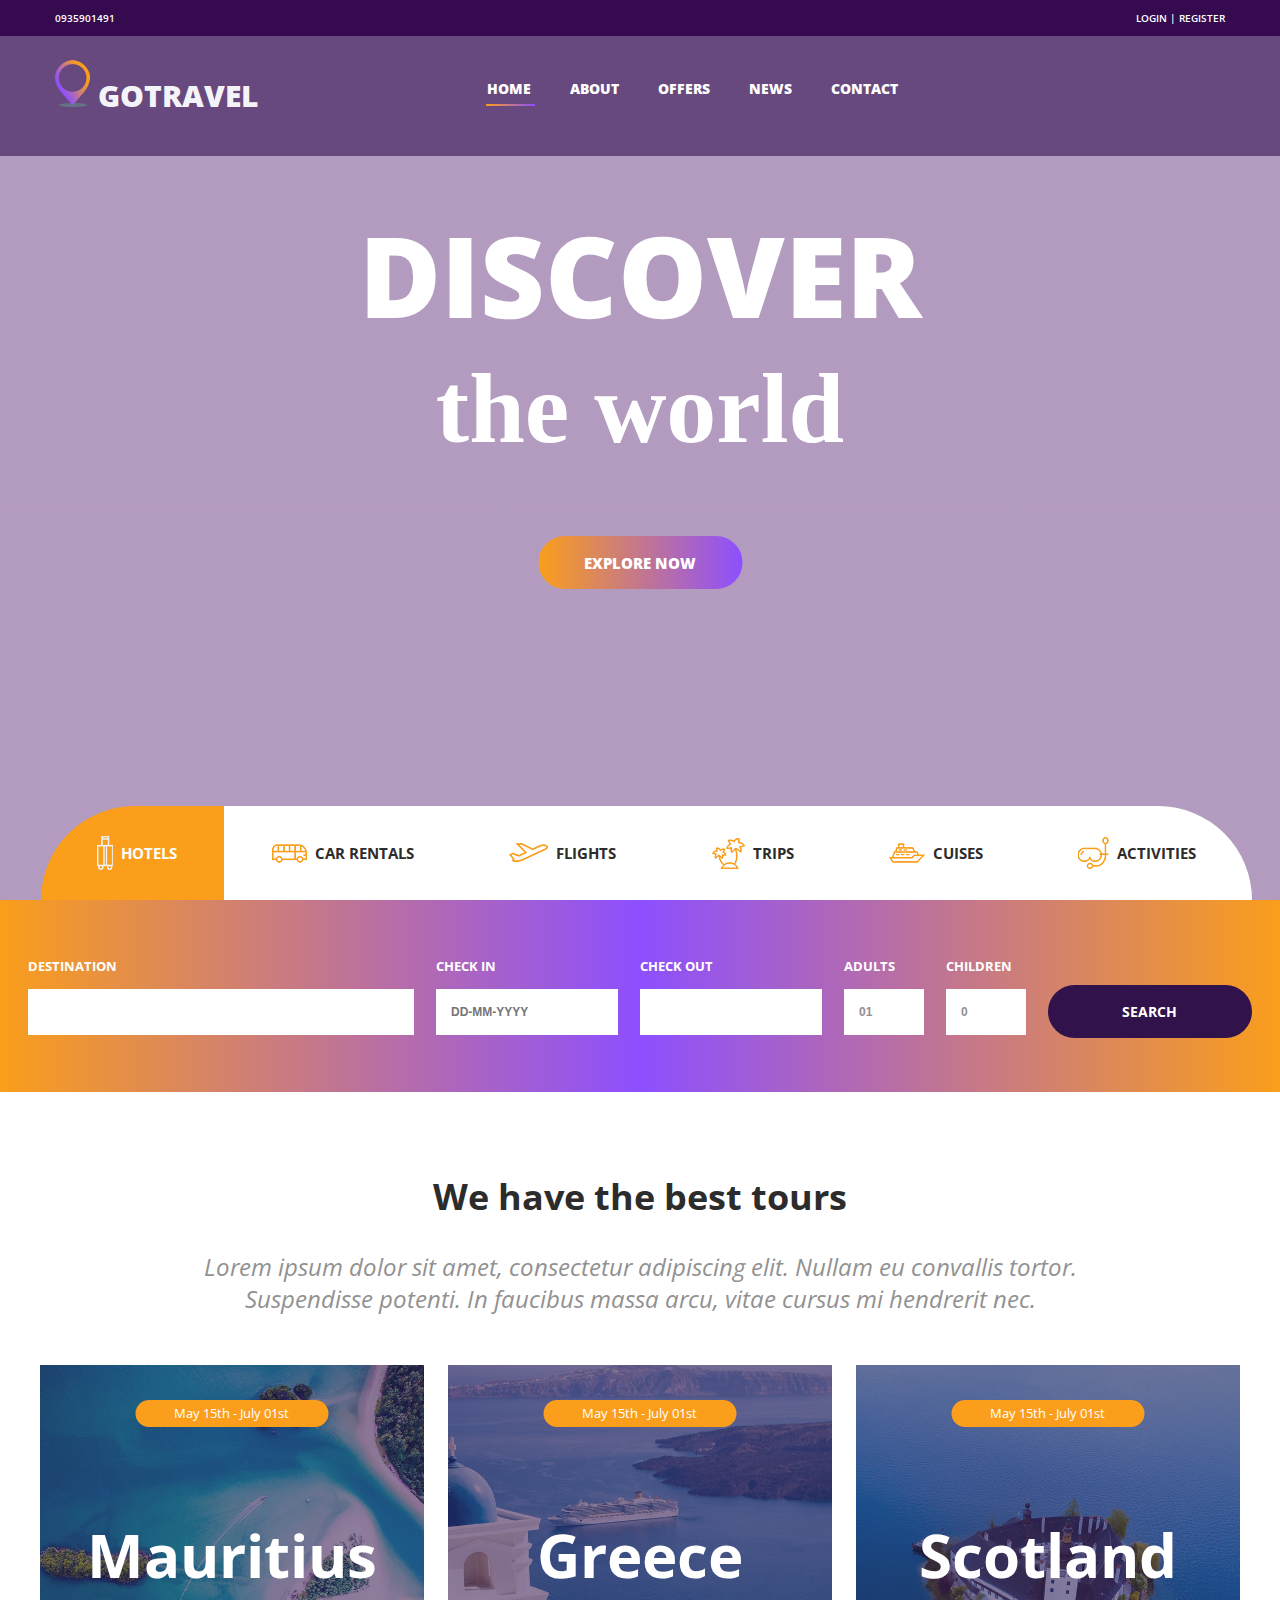
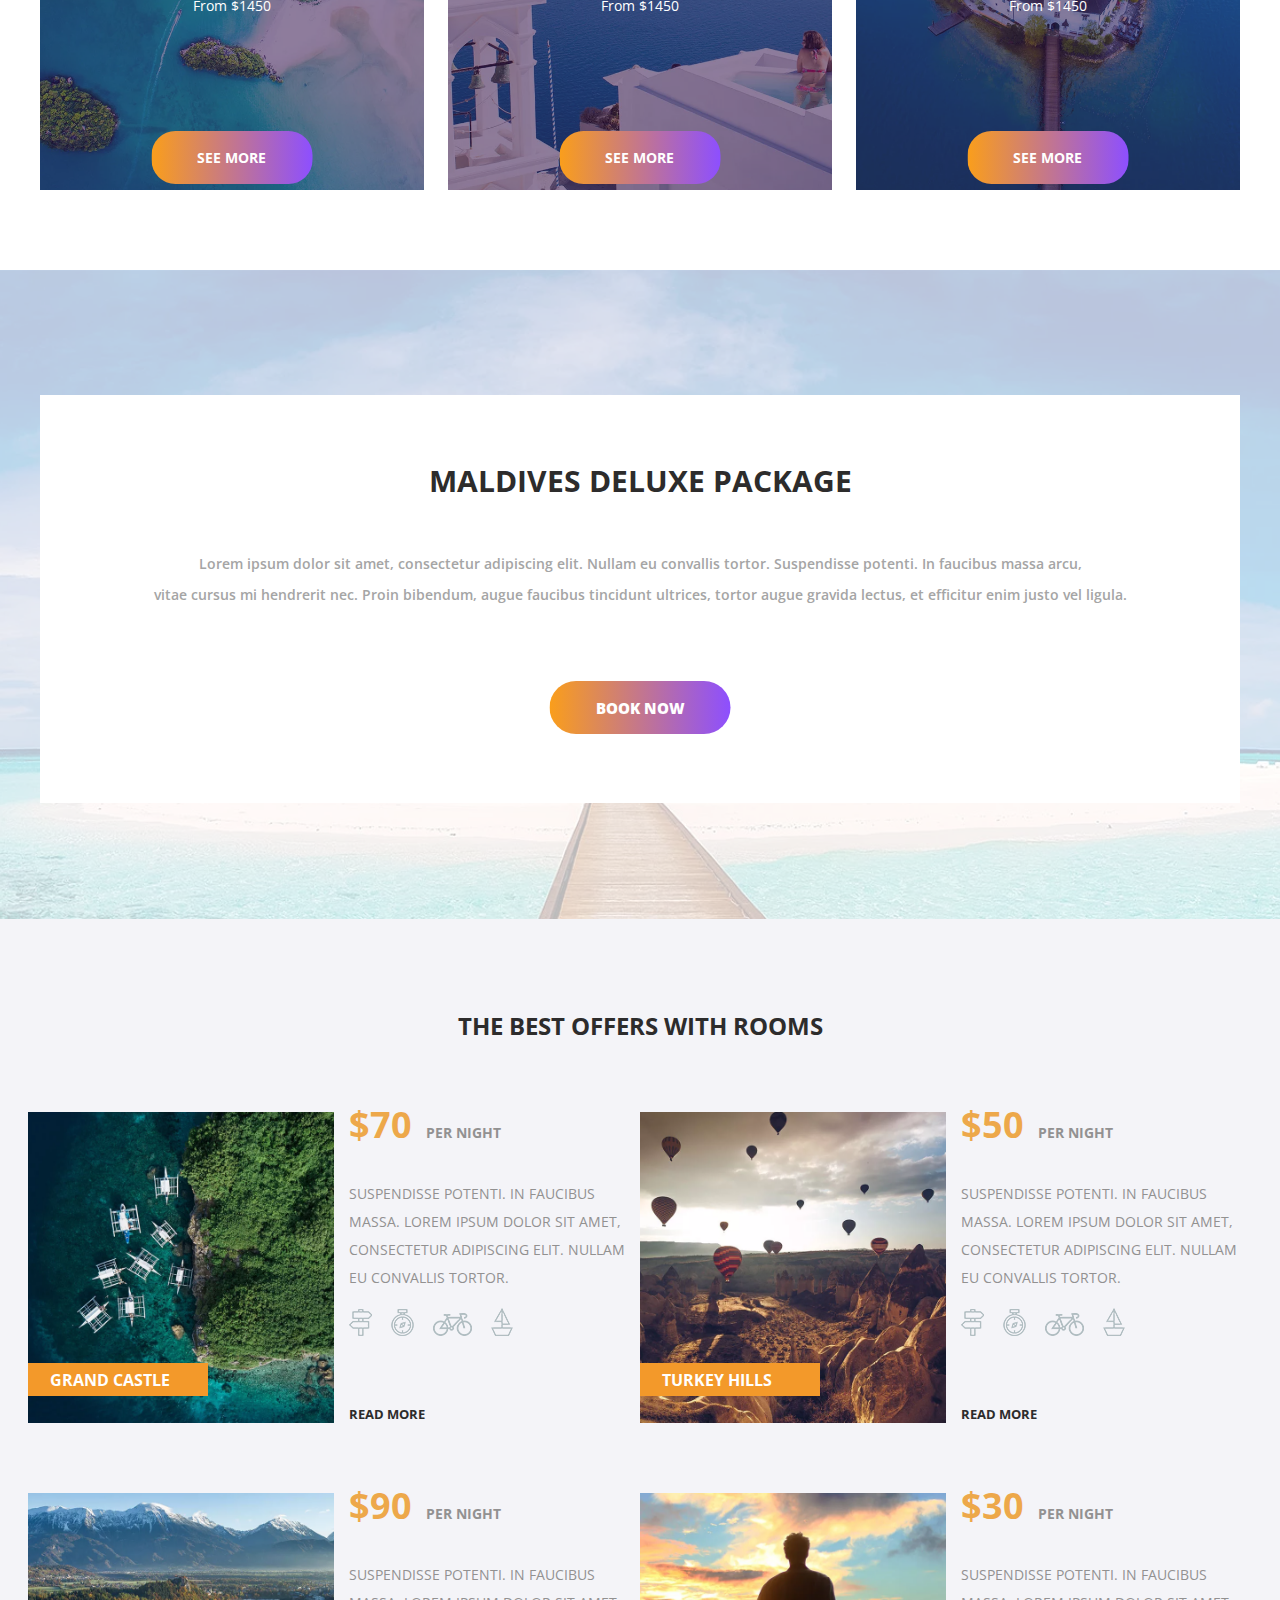
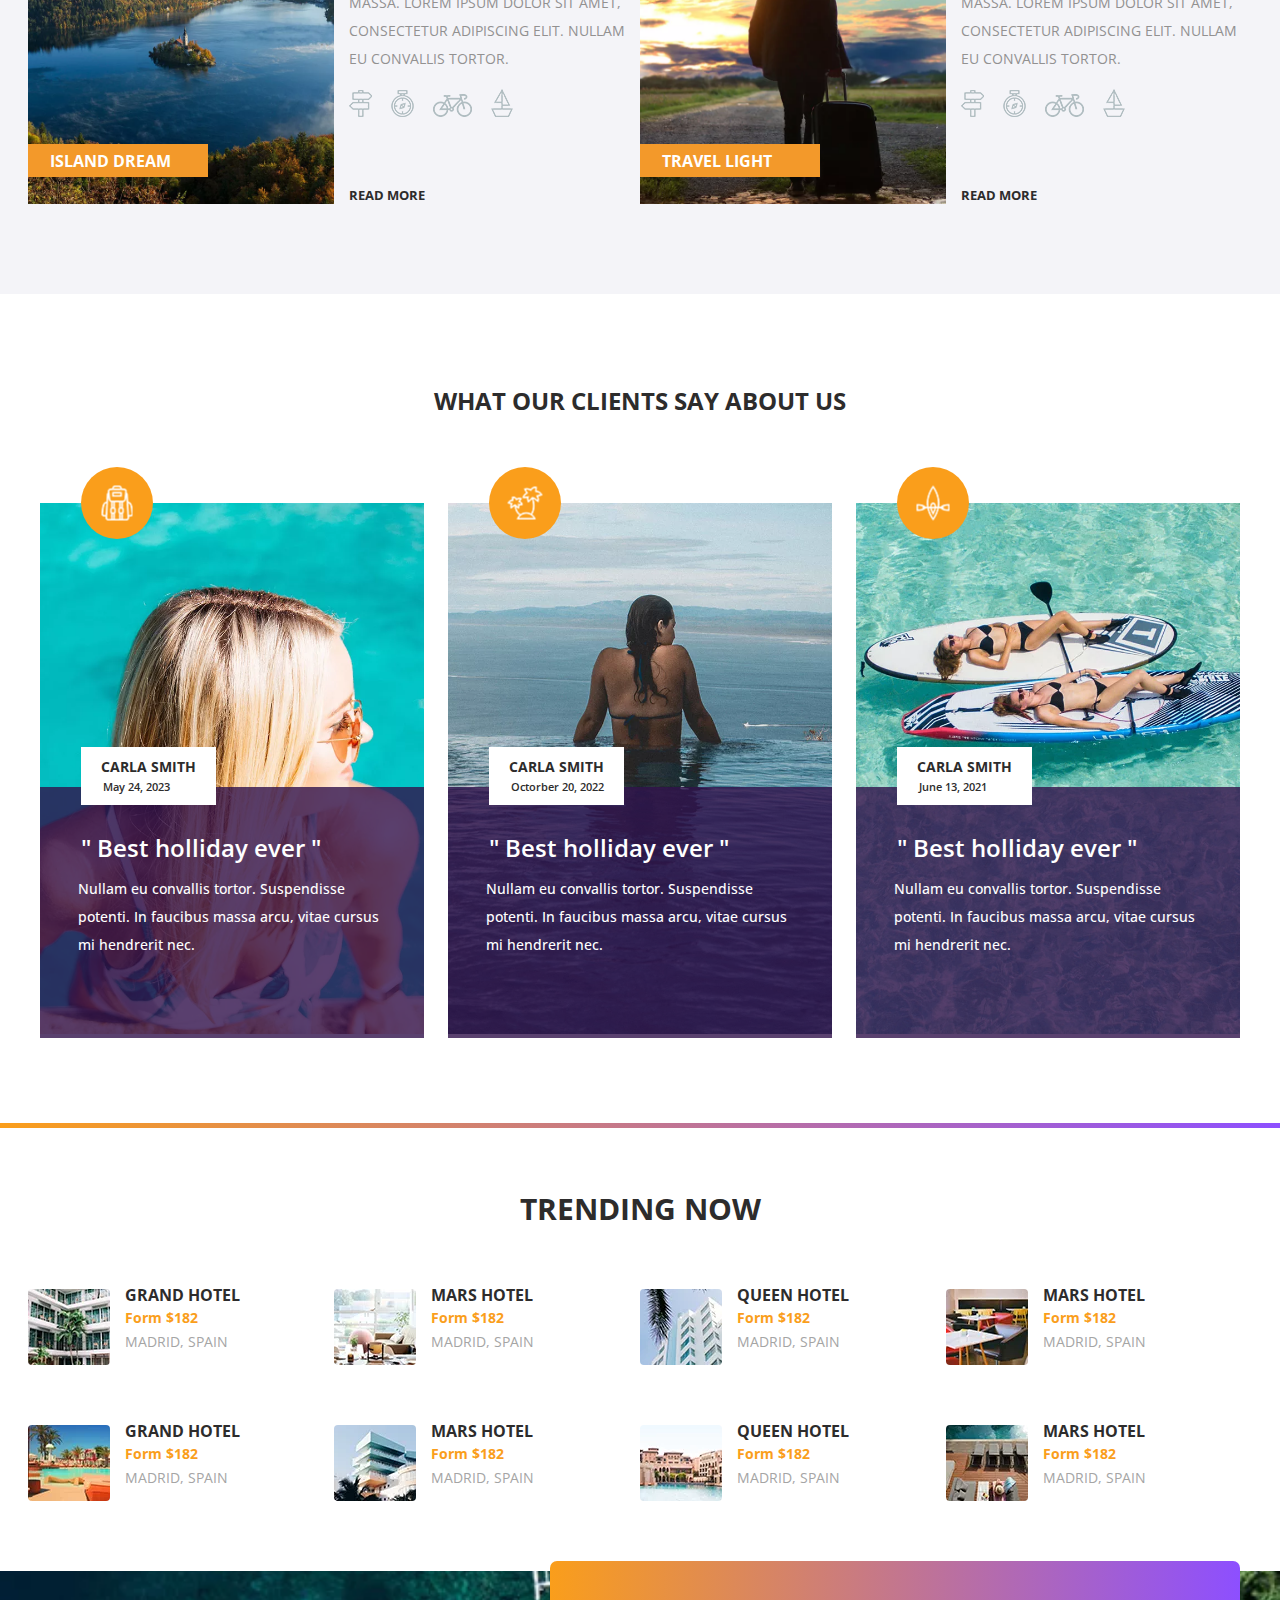
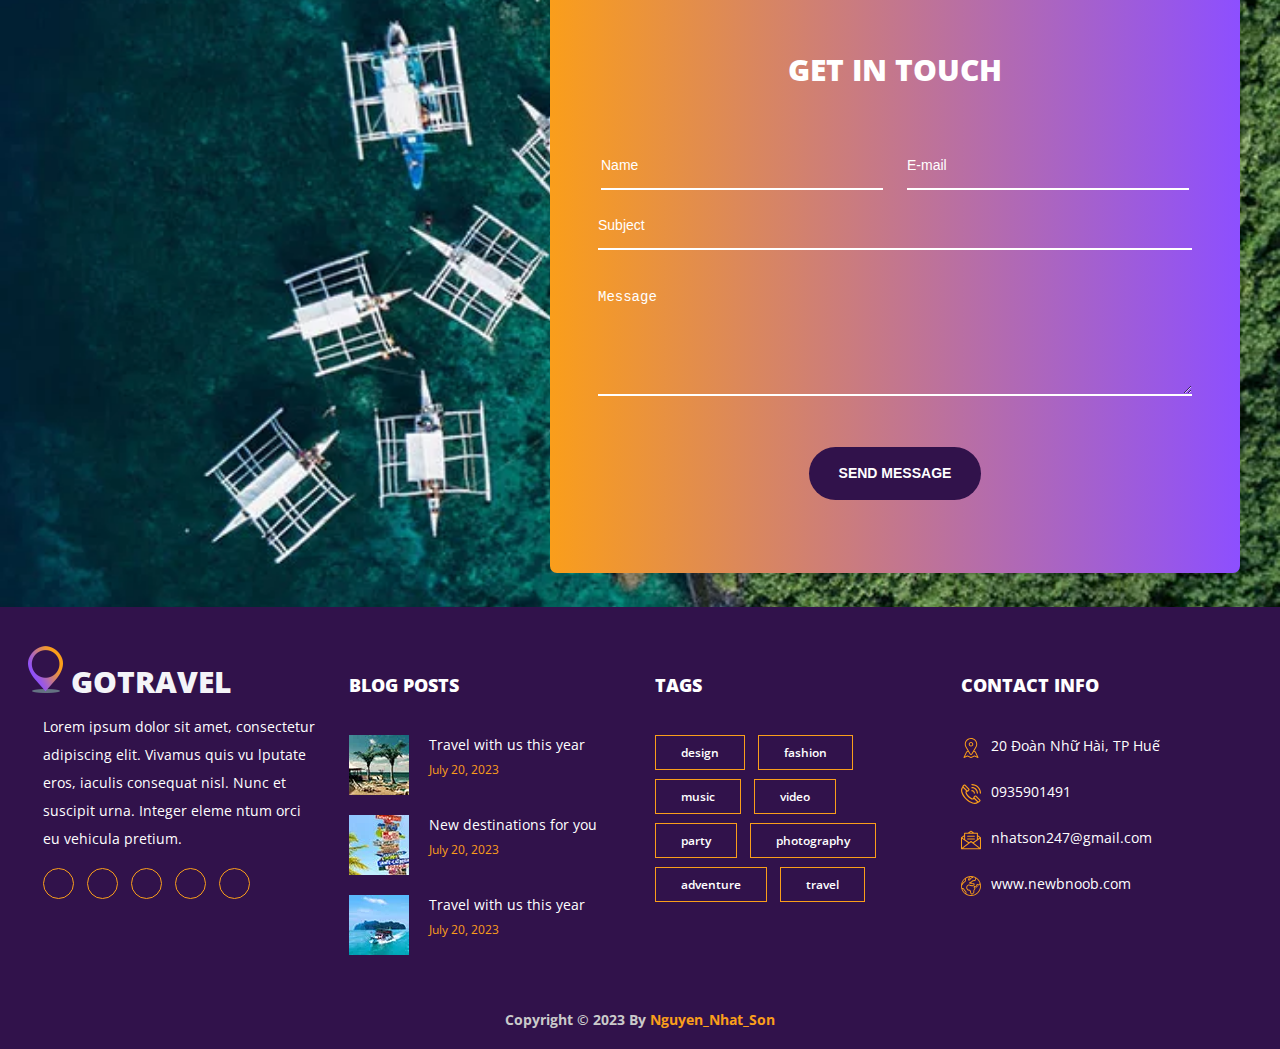
==== commit 409b3dda: "update" ====
--- a/Pages/home.html
+++ b/Pages/home.html
@@ -10,7 +10,6 @@
     <link rel="stylesheet" href="../assets/main/css/base.css">
     <link rel="stylesheet" href="../assets/main/css/main.css">
     <link rel="stylesheet" href="../assets/main/css/responsive.css">
-    <link rel="stylesheet" href="../assets/main/css/main-home.css">
 
     
 </head>
@@ -84,11 +83,11 @@
         <div class="header__menu__overlay"></div>
         <div class="header__menu__body--content">
           <ul>
-            <li><a href="Pages/home.html" class="active">Home</a></li>
-            <li><a href="Pages/about.html">About</a></li>
-            <li><a href="Pages/offers.html">Offers</a></li>
-            <li><a href="Pages/news.html">News</a></li>
-            <li><a href="Pages/contact.html">Contact</a></li>
+            <li><a href="home.html" class="active">Home</a></li>
+            <li><a href="about.html">About</a></li>
+            <li><a href="offers.html">Offers</a></li>
+            <li><a href="news.html">News</a></li>
+            <li><a href="contact.html">Contact</a></li>
           </ul>
           <i class="fas fa-times" id="menu_close"></i>
         </div>
